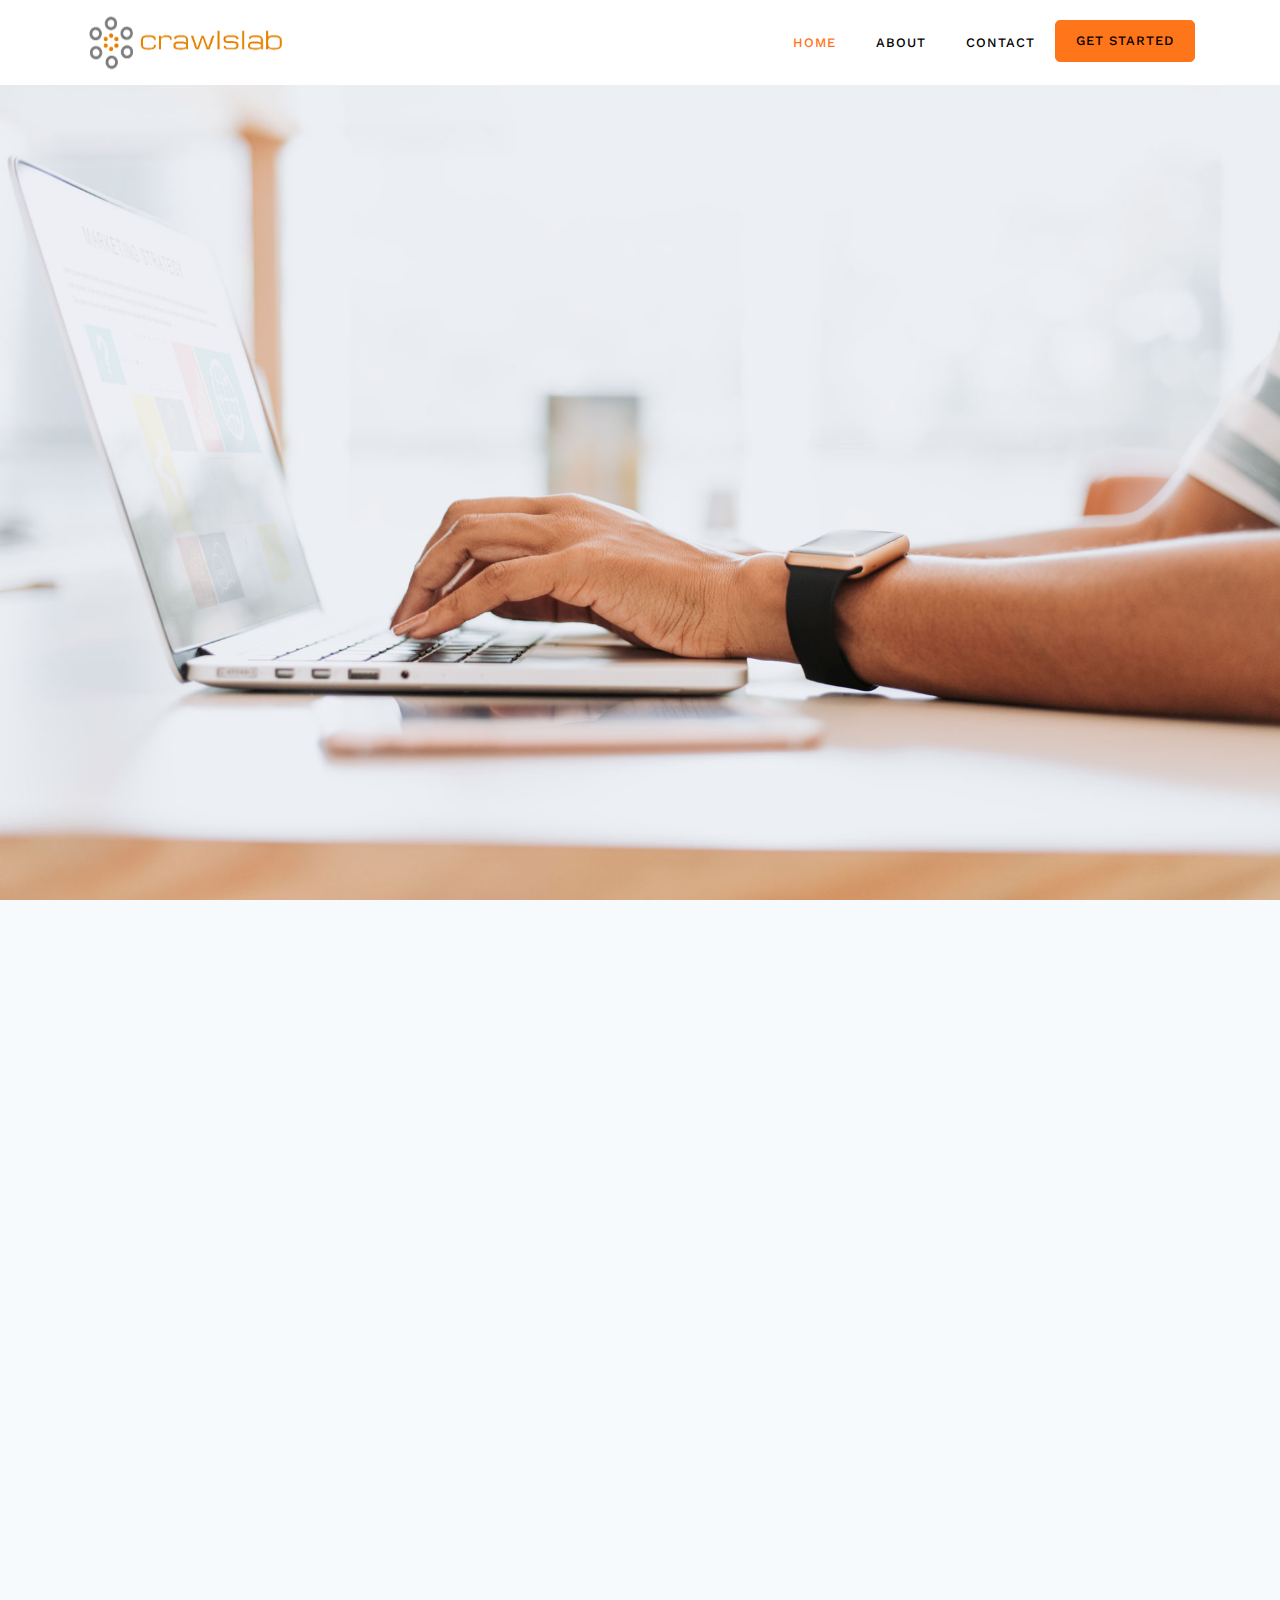
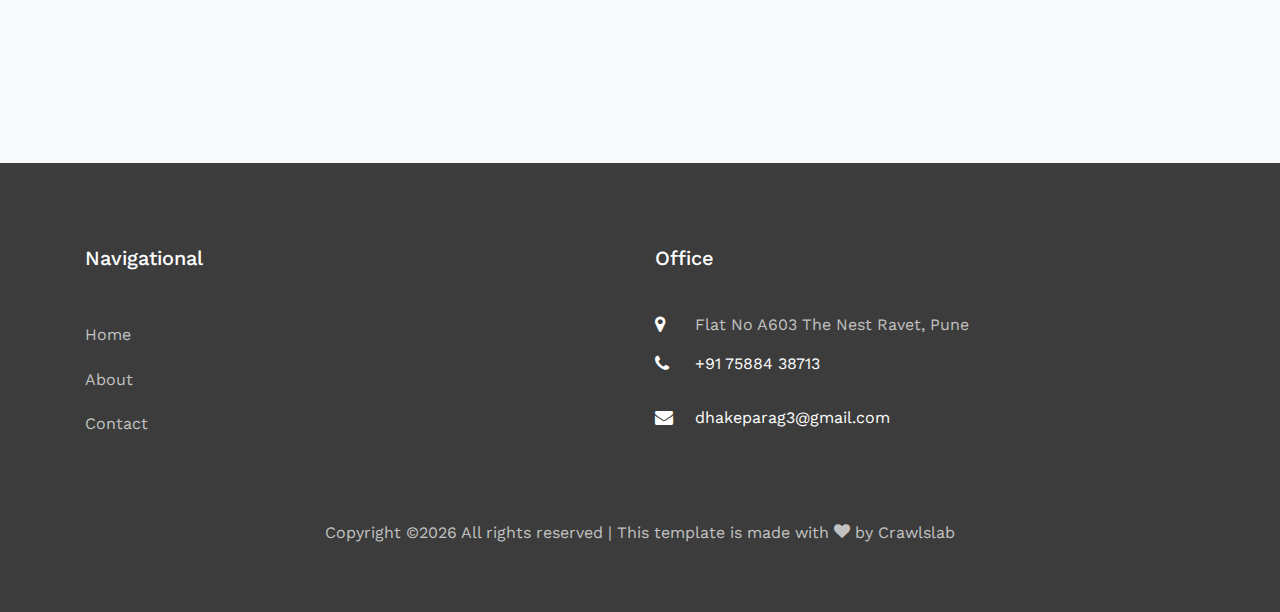
==== index.html @ 2ace6ea1 "first commit" ====
<!DOCTYPE html>
<html lang="en">
  <head>
    <title>Crawling - Data feed Management Service</title>
    <meta charset="utf-8">
    <meta name="viewport" content="width=device-width, initial-scale=1, shrink-to-fit=no">
    
    <link href="https://fonts.googleapis.com/css?family=Work+Sans:300,400,500,600,700" rel="stylesheet">

    <link rel="stylesheet" href="css/open-iconic-bootstrap.min.css">
    <link rel="stylesheet" href="css/animate.css">
    
    <link rel="stylesheet" href="css/owl.carousel.min.css">
    <link rel="stylesheet" href="css/owl.theme.default.min.css">
    <link rel="stylesheet" href="css/magnific-popup.css">

    <link rel="stylesheet" href="css/aos.css">

    <link rel="stylesheet" href="css/ionicons.min.css">

    <link rel="stylesheet" href="css/bootstrap-datepicker.css">
    <link rel="stylesheet" href="css/jquery.timepicker.css">

    
    <link rel="stylesheet" href="css/flaticon.css">
    <link rel="stylesheet" href="css/icomoon.css">
    <link rel="stylesheet" href="css/style.css">
  </head>
  <body>
    
	  <nav class="navbar navbar-expand-lg navbar-dark ftco_navbar bg-dark ftco-navbar-light" id="ftco-navbar">
	    <div class="container">
	      <a class="navbar-brand" href="index.html"><img src="images/crawlslab.png" alt="crawlslab"  height="59" width="200" ></a>
	      <button class="navbar-toggler" type="button" data-toggle="collapse" data-target="#ftco-nav" aria-controls="ftco-nav" aria-expanded="false" aria-label="Toggle navigation">
	        <span class="oi oi-menu"></span> Menu
	      </button>

	      <div class="collapse navbar-collapse" id="ftco-nav">
	        <ul class="navbar-nav ml-auto">
	          <li class="nav-item active"><a href="index.html" class="nav-link">Home</a></li>
	          <li class="nav-item"><a href="about.html" class="nav-link">About</a></li>
	         <!-- <li class="nav-item"><a href="domain.html" class="nav-link">Services</a></li>
	          <li class="nav-item"><a class="nav-link" href="hosting.html">Crawling</a></li>-->
	          <li class="nav-item"><a href="contact.html" class="nav-link">Contact</a></li>
	          <li class="nav-item cta"><a href="contact.html" class="nav-link"><span>Get started</span></a></li>
	        </ul>
	      </div>
	    </div>
	  </nav>
    <!-- END nav -->

    <div class="hero-wrap js-fullheight img" style="background-image: url(images/bg_1.jpg);">
      <div class="overlay"></div>
      <div class="container-fluid px-0">
      	<div class="row d-md-flex no-gutters slider-text align-items-center js-fullheight justify-content-center">
	        <div class="col-md-8 text-center d-flex align-items-center ftco-animate js-fullheight">
	        	<div class="text mt-5">
	        		<span class="subheading">Web Crawling</span>
	            <h1 class="mb-3">Get data from and website</h1>
	            <p>Get clean data from any website without the technical expertise</p>
	            <p><a href="#" class="btn btn-secondary px-4 py-3">Get Started Now</a></p>
	          </div>
	        </div>
	    	</div>
      </div>
    </div>
    
  

    
  
    <section class="ftco-section services-section bg-light ftco-no-pb">
      <div class="container">
      	<div class="row justify-content-center mb-5 pb-3">
          <div class="col-md-7 text-center heading-section ftco-animate">
            <h2 class="mb-4">How It Works</h2>
           
          </div>
        </div>
        <div class="row">
          <div class="col-lg-4 d-flex align-self-stretch ftco-animate">
            <div class="media block-6 services d-flex align-items-start">
            	<div class="icon d-flex align-items-center justify-content-center">
            		<span class="flaticon-cloud"></span>
            	</div>
              <div class="media-body pl-4">
                <h3 class="heading">Requirements </h3>
                <p class="mb-0">You tell us the requirement what need to crawl and from which website</p>
              </div>
            </div>      
          </div>
          <div class="col-lg-4 d-flex align-self-stretch ftco-animate">
            <div class="media block-6 services d-flex align-items-start">
            	<div class="icon d-flex align-items-center justify-content-center">
            		<span class="flaticon-server"></span>
            	</div>
              <div class="media-body pl-4">
                <h3 class="heading">Develop Build & Crawl</h3>
                <p class="mb-0">We develop and crawl data as per your requirements</p>
              </div>
            </div>    
          </div>
          <div class="col-lg-4 d-flex align-self-stretch ftco-animate">
            <div class="media block-6 services d-flex align-items-start">
            	<div class="icon d-flex align-items-center justify-content-center">
            		<span class="flaticon-customer-service"></span>
            	</div>
              <div class="media-body pl-4">
                <h3 class="heading">Deliver Data</h3>
                <p>Deliver clean and structured data as your preferred location</p>
              </div>
            </div>      
          </div>
        </div>
      </div>
    </section>

    <section class="ftco-section ftco-counter bg-light img" id="section-counter">
    	<div class="container">
    		<div class="row justify-content-center mb-5">
          <div class="col-md-10 text-center heading-section ftco-animate">
            <h2 class="mb-4">More than 300 websites crawled</h2>
          </div>
        </div>
    		<div class="row justify-content-center">
          <div class="col-md-3 d-flex justify-content-center counter-wrap ftco-animate">
            <div class="block-18 text-center">
              <div class="text">
                <strong class="number" data-number="613">0</strong>
                <span>Stores</span>
              </div>
            </div>
          </div>
          <div class="col-md-3 d-flex justify-content-center counter-wrap ftco-animate">
            <div class="block-18 text-center">
              <div class="text">
                <strong class="number" data-number="33644">0</strong>
                <span>Brands</span>
              </div>
            </div>
          </div>
          <div class="col-md-3 d-flex justify-content-center counter-wrap ftco-animate">
            <div class="block-18 text-center">
              <div class="text">
                <strong class="number" data-number="5136621">0</strong>
                <span>Sku's</span>
              </div>
            </div>
          </div>
          <div class="col-md-3 d-flex justify-content-center counter-wrap ftco-animate">
            <div class="block-18 text-center">
              <div class="text">
                <strong class="number" data-number="12140">0</strong>
                <span>Normarlized rules</span>
              </div>
            </div>
          </div>
        </div>
    	</div>
    </section>

   

   

  

  
    <footer class="ftco-footer ftco-bg-dark ftco-section">
      <div class="container">
        <div class="row mb-5">
        
          <div class="col-md">
             <div class="ftco-footer-widget mb-4">
              <h2 class="ftco-heading-2">Navigational</h2>
              <ul class="list-unstyled">
                <li><a href="#" class="py-2 d-block">Home</a></li>
                <li><a href="#" class="py-2 d-block">About</a></li>
                <li><a href="#" class="py-2 d-block">Contact</a></li>
              </ul>
            </div>
          </div>
          <div class="col-md">
            <div class="ftco-footer-widget mb-4">
            	<h2 class="ftco-heading-2">Office</h2>
            	<div class="block-23 mb-3">
	              <ul>
	                <li><span class="icon icon-map-marker"></span><span class="text">Flat No A603 The Nest Ravet, Pune</span></li>
	                <li><a href="#"><span class="icon icon-phone"></span><span class="text">+91 75884 38713</span></a></li>
	                <li><a href="#"><span class="icon icon-envelope"></span><span class="text">dhakeparag3@gmail.com</span></a></li>
	              </ul>
	            </div>
            </div>
          </div>
        </div>
        <div class="row">
          <div class="col-md-12 text-center">

            <p>
  Copyright &copy;<script>document.write(new Date().getFullYear());</script> All rights reserved | This template is made with <i class="icon-heart" aria-hidden="true"></i> by <a href="https://colorlib.com" target="_blank">Crawlslab</a>
 </p>
          </div>
        </div>
      </div>
    </footer>
    
  

  <!-- loader -->
  <div id="ftco-loader" class="show fullscreen"><svg class="circular" width="48px" height="48px"><circle class="path-bg" cx="24" cy="24" r="22" fill="none" stroke-width="4" stroke="#eeeeee"/><circle class="path" cx="24" cy="24" r="22" fill="none" stroke-width="4" stroke-miterlimit="10" stroke="#F96D00"/></svg></div>


  <script src="js/jquery.min.js"></script>
  <script src="js/jquery-migrate-3.0.1.min.js"></script>
  <script src="js/popper.min.js"></script>
  <script src="js/bootstrap.min.js"></script>
  <script src="js/jquery.easing.1.3.js"></script>
  <script src="js/jquery.waypoints.min.js"></script>
  <script src="js/jquery.stellar.min.js"></script>
  <script src="js/owl.carousel.min.js"></script>
  <script src="js/jquery.magnific-popup.min.js"></script>
  <script src="js/aos.js"></script>
  <script src="js/jquery.animateNumber.min.js"></script>
  <script src="js/scrollax.min.js"></script>
 
  <script src="js/main.js"></script>
    
  </body>
</html>
---- css/flaticon.css ----
/*
  	Flaticon icon font: Flaticon
  	Creation date: 22/09/2018 15:18
  	*/


@font-face {
  font-family: "Flaticon";
  src: url("../fonts/flaticon/font/Flaticon.eot");
  src: url("../fonts/flaticon/font/Flaticon.eot?#iefix") format("embedded-opentype"),
       url("../fonts/flaticon/font/Flaticon.woff") format("woff"),
       url("../fonts/flaticon/font/Flaticon.ttf") format("truetype"),
       url("../fonts/flaticon/font/Flaticon.svg#Flaticon") format("svg");
  font-weight: normal;
  font-style: normal;
}

@media screen and (-webkit-min-device-pixel-ratio:0) {
  @font-face {
    font-family: "Flaticon";
    src: url("../fonts/flaticon/font/Flaticon.svg#Flaticon") format("svg");
  }
}

[class^="flaticon-"]:before, [class*=" flaticon-"]:before,
[class^="flaticon-"]:after, [class*=" flaticon-"]:after {   
  font-family: Flaticon;
  font-style: normal;
  font-weight: normal;
  font-variant: normal;
  text-transform: none;
  line-height: 1;

  /* Better Font Rendering =========== */
  -webkit-font-smoothing: antialiased;
  -moz-osx-font-smoothing: grayscale;
}

.flaticon-server:before { content: "\f100"; }
.flaticon-cloud:before { content: "\f101"; }
.flaticon-cloud-computing:before { content: "\f102"; }
.flaticon-settings:before { content: "\f103"; }
.flaticon-database:before { content: "\f104"; }
.flaticon-life-insurance:before { content: "\f105"; }
.flaticon-customer-service:before { content: "\f106"; }
---- css/icomoon.css ----
@font-face {
  font-family: 'icomoon';
  src:  url('../fonts/icomoon/icomoon.eot?6tt51o');
  src:  url('../fonts/icomoon/icomoon.eot?6tt51o#iefix') format('embedded-opentype'),
    url('../fonts/icomoon/icomoon.ttf?6tt51o') format('truetype'),
    url('../fonts/icomoon/icomoon.woff?6tt51o') format('woff'),
    url('../fonts/icomoon/icomoon.svg?6tt51o#icomoon') format('svg');
  font-weight: normal;
  font-style: normal;
}

[class^="icon-"], [class*=" icon-"] {
  /* use !important to prevent issues with browser extensions that change fonts */
  font-family: 'icomoon' !important;
  speak: none;
  font-style: normal;
  font-weight: normal;
  font-variant: normal;
  text-transform: none;
  line-height: 1;

  /* Better Font Rendering =========== */
  -webkit-font-smoothing: antialiased;
  -moz-osx-font-smoothing: grayscale;
}

.icon-asterisk:before {
  content: "\f069";
}
.icon-plus:before {
  content: "\f067";
}
.icon-question:before {
  content: "\f128";
}
.icon-minus:before {
  content: "\f068";
}
.icon-glass:before {
  content: "\f000";
}
.icon-music:before {
  content: "\f001";
}
.icon-search:before {
  content: "\f002";
}
.icon-envelope-o:before {
  content: "\f003";
}
.icon-heart:before {
  content: "\f004";
}
.icon-star:before {
  content: "\f005";
}
.icon-star-o:before {
  content: "\f006";
}
.icon-user:before {
  content: "\f007";
}
.icon-film:before {
  content: "\f008";
}
.icon-th-large:before {
  content: "\f009";
}
.icon-th:before {
  content: "\f00a";
}
.icon-th-list:before {
  content: "\f00b";
}
.icon-check:before {
  content: "\f00c";
}
.icon-close:before {
  content: "\f00d";
}
.icon-remove:before {
  content: "\f00d";
}
.icon-times:before {
  content: "\f00d";
}
.icon-search-plus:before {
  content: "\f00e";
}
.icon-search-minus:before {
  content: "\f010";
}
.icon-power-off:before {
  content: "\f011";
}
.icon-signal:before {
  content: "\f012";
}
.icon-cog:before {
  content: "\f013";
}
.icon-gear:before {
  content: "\f013";
}
.icon-trash-o:before {
  content: "\f014";
}
.icon-home:before {
  content: "\f015";
}
.icon-file-o:before {
  content: "\f016";
}
.icon-clock-o:before {
  content: "\f017";
}
.icon-road:before {
  content: "\f018";
}
.icon-download:before {
  content: "\f019";
}
.icon-arrow-circle-o-down:before {
  content: "\f01a";
}
.icon-arrow-circle-o-up:before {
  content: "\f01b";
}
.icon-inbox:before {
  content: "\f01c";
}
.icon-play-circle-o:before {
  content: "\f01d";
}
.icon-repeat:before {
  content: "\f01e";
}
.icon-rotate-right:before {
  content: "\f01e";
}
.icon-refresh:before {
  content: "\f021";
}
.icon-list-alt:before {
  content: "\f022";
}
.icon-lock:before {
  content: "\f023";
}
.icon-flag:before {
  content: "\f024";
}
.icon-headphones:before {
  content: "\f025";
}
.icon-volume-off:before {
  content: "\f026";
}
.icon-volume-down:before {
  content: "\f027";
}
.icon-volume-up:before {
  content: "\f028";
}
.icon-qrcode:before {
  content: "\f029";
}
.icon-barcode:before {
  content: "\f02a";
}
.icon-tag:before {
  content: "\f02b";
}
.icon-tags:before {
  content: "\f02c";
}
.icon-book:before {
  content: "\f02d";
}
.icon-bookmark:before {
  content: "\f02e";
}
.icon-print:before {
  content: "\f02f";
}
.icon-camera:before {
  content: "\f030";
}
.icon-font:before {
  content: "\f031";
}
.icon-bold:before {
  content: "\f032";
}
.icon-italic:before {
  content: "\f033";
}
.icon-text-height:before {
  content: "\f034";
}
.icon-text-width:before {
  content: "\f035";
}
.icon-align-left:before {
  content: "\f036";
}
.icon-align-center:before {
  content: "\f037";
}
.icon-align-right:before {
  content: "\f038";
}
.icon-align-justify:before {
  content: "\f039";
}
.icon-list:before {
  content: "\f03a";
}
.icon-dedent:before {
  content: "\f03b";
}
.icon-outdent:before {
  content: "\f03b";
}
.icon-indent:before {
  content: "\f03c";
}
.icon-video-camera:before {
  content: "\f03d";
}
.icon-image:before {
  content: "\f03e";
}
.icon-photo:before {
  content: "\f03e";
}
.icon-picture-o:before {
  content: "\f03e";
}
.icon-pencil:before {
  content: "\f040";
}
.icon-map-marker:before {
  content: "\f041";
}
.icon-adjust:before {
  content: "\f042";
}
.icon-tint:before {
  content: "\f043";
}
.icon-edit:before {
  content: "\f044";
}
.icon-pencil-square-o:before {
  content: "\f044";
}
.icon-share-square-o:before {
  content: "\f045";
}
.icon-check-square-o:before {
  content: "\f046";
}
.icon-arrows:before {
  content: "\f047";
}
.icon-step-backward:before {
  content: "\f048";
}
.icon-fast-backward:before {
  content: "\f049";
}
.icon-backward:before {
  content: "\f04a";
}
.icon-play:before {
  content: "\f04b";
}
.icon-pause:before {
  content: "\f04c";
}
.icon-stop:before {
  content: "\f04d";
}
.icon-forward:before {
  content: "\f04e";
}
.icon-fast-forward:before {
  content: "\f050";
}
.icon-step-forward:before {
  content: "\f051";
}
.icon-eject:before {
  content: "\f052";
}
.icon-chevron-left:before {
  content: "\f053";
}
.icon-chevron-right:before {
  content: "\f054";
}
.icon-plus-circle:before {
  content: "\f055";
}
.icon-minus-circle:before {
  content: "\f056";
}
.icon-times-circle:before {
  content: "\f057";
}
.icon-check-circle:before {
  content: "\f058";
}
.icon-question-circle:before {
  content: "\f059";
}
.icon-info-circle:before {
  content: "\f05a";
}
.icon-crosshairs:before {
  content: "\f05b";
}
.icon-times-circle-o:before {
  content: "\f05c";
}
.icon-check-circle-o:before {
  content: "\f05d";
}
.icon-ban:before {
  content: "\f05e";
}
.icon-arrow-left:before {
  content: "\f060";
}
.icon-arrow-right:before {
  content: "\f061";
}
.icon-arrow-up:before {
  content: "\f062";
}
.icon-arrow-down:before {
  content: "\f063";
}
.icon-mail-forward:before {
  content: "\f064";
}
.icon-share:before {
  content: "\f064";
}
.icon-expand:before {
  content: "\f065";
}
.icon-compress:before {
  content: "\f066";
}
.icon-exclamation-circle:before {
  content: "\f06a";
}
.icon-gift:before {
  content: "\f06b";
}
.icon-leaf:before {
  content: "\f06c";
}
.icon-fire:before {
  content: "\f06d";
}
.icon-eye:before {
  content: "\f06e";
}
.icon-eye-slash:before {
  content: "\f070";
}
.icon-exclamation-triangle:before {
  content: "\f071";
}
.icon-warning:before {
  content: "\f071";
}
.icon-plane:before {
  content: "\f072";
}
.icon-calendar:before {
  content: "\f073";
}
.icon-random:before {
  content: "\f074";
}
.icon-comment:before {
  content: "\f075";
}
.icon-magnet:before {
  content: "\f076";
}
.icon-chevron-up:before {
  content: "\f077";
}
.icon-chevron-down:before {
  content: "\f078";
}
.icon-retweet:before {
  content: "\f079";
}
.icon-shopping-cart:before {
  content: "\f07a";
}
.icon-folder:before {
  content: "\f07b";
}
.icon-folder-open:before {
  content: "\f07c";
}
.icon-arrows-v:before {
  content: "\f07d";
}
.icon-arrows-h:before {
  content: "\f07e";
}
.icon-bar-chart:before {
  content: "\f080";
}
.icon-bar-chart-o:before {
  content: "\f080";
}
.icon-twitter-square:before {
  content: "\f081";
}
.icon-facebook-square:before {
  content: "\f082";
}
.icon-camera-retro:before {
  content: "\f083";
}
.icon-key:before {
  content: "\f084";
}
.icon-cogs:before {
  content: "\f085";
}
.icon-gears:before {
  content: "\f085";
}
.icon-comments:before {
  content: "\f086";
}
.icon-thumbs-o-up:before {
  content: "\f087";
}
.icon-thumbs-o-down:before {
  content: "\f088";
}
.icon-star-half:before {
  content: "\f089";
}
.icon-heart-o:before {
  content: "\f08a";
}
.icon-sign-out:before {
  content: "\f08b";
}
.icon-linkedin-square:before {
  content: "\f08c";
}
.icon-thumb-tack:before {
  content: "\f08d";
}
.icon-external-link:before {
  content: "\f08e";
}
.icon-sign-in:before {
  content: "\f090";
}
.icon-trophy:before {
  content: "\f091";
}
.icon-github-square:before {
  content: "\f092";
}
.icon-upload:before {
  content: "\f093";
}
.icon-lemon-o:before {
  content: "\f094";
}
.icon-phone:before {
  content: "\f095";
}
.icon-square-o:before {
  content: "\f096";
}
.icon-bookmark-o:before {
  content: "\f097";
}
.icon-phone-square:before {
  content: "\f098";
}
.icon-twitter:before {
  content: "\f099";
}
.icon-facebook:before {
  content: "\f09a";
}
.icon-facebook-f:before {
  content: "\f09a";
}
.icon-github:before {
  content: "\f09b";
}
.icon-unlock:before {
  content: "\f09c";
}
.icon-credit-card:before {
  content: "\f09d";
}
.icon-feed:before {
  content: "\f09e";
}
.icon-rss:before {
  content: "\f09e";
}
.icon-hdd-o:before {
  content: "\f0a0";
}
.icon-bullhorn:before {
  content: "\f0a1";
}
.icon-bell-o:before {
  content: "\f0a2";
}
.icon-certificate:before {
  content: "\f0a3";
}
.icon-hand-o-right:before {
  content: "\f0a4";
}
.icon-hand-o-left:before {
  content: "\f0a5";
}
.icon-hand-o-up:before {
  content: "\f0a6";
}
.icon-hand-o-down:before {
  content: "\f0a7";
}
.icon-arrow-circle-left:before {
  content: "\f0a8";
}
.icon-arrow-circle-right:before {
  content: "\f0a9";
}
.icon-arrow-circle-up:before {
  content: "\f0aa";
}
.icon-arrow-circle-down:before {
  content: "\f0ab";
}
.icon-globe:before {
  content: "\f0ac";
}
.icon-wrench:before {
  content: "\f0ad";
}
.icon-tasks:before {
  content: "\f0ae";
}
.icon-filter:before {
  content: "\f0b0";
}
.icon-briefcase:before {
  content: "\f0b1";
}
.icon-arrows-alt:before {
  content: "\f0b2";
}
.icon-group:before {
  content: "\f0c0";
}
.icon-users:before {
  content: "\f0c0";
}
.icon-chain:before {
  content: "\f0c1";
}
.icon-link:before {
  content: "\f0c1";
}
.icon-cloud:before {
  content: "\f0c2";
}
.icon-flask:before {
  content: "\f0c3";
}
.icon-cut:before {
  content: "\f0c4";
}
.icon-scissors:before {
  content: "\f0c4";
}
.icon-copy:before {
  content: "\f0c5";
}
.icon-files-o:before {
  content: "\f0c5";
}
.icon-paperclip:before {
  content: "\f0c6";
}
.icon-floppy-o:before {
  content: "\f0c7";
}
.icon-save:before {
  content: "\f0c7";
}
.icon-square:before {
  content: "\f0c8";
}
.icon-bars:before {
  content: "\f0c9";
}
.icon-navicon:before {
  content: "\f0c9";
}
.icon-reorder:before {
  content: "\f0c9";
}
.icon-list-ul:before {
  content: "\f0ca";
}
.icon-list-ol:before {
  content: "\f0cb";
}
.icon-strikethrough:before {
  content: "\f0cc";
}
.icon-underline:before {
  content: "\f0cd";
}
.icon-table:before {
  content: "\f0ce";
}
.icon-magic:before {
  content: "\f0d0";
}
.icon-truck:before {
  content: "\f0d1";
}
.icon-pinterest:before {
  content: "\f0d2";
}
.icon-pinterest-square:before {
  content: "\f0d3";
}
.icon-google-plus-square:before {
  content: "\f0d4";
}
.icon-google-plus:before {
  content: "\f0d5";
}
.icon-money:before {
  content: "\f0d6";
}
.icon-caret-down:before {
  content: "\f0d7";
}
.icon-caret-up:before {
  content: "\f0d8";
}
.icon-caret-left:before {
  content: "\f0d9";
}
.icon-caret-right:before {
  content: "\f0da";
}
.icon-columns:before {
  content: "\f0db";
}
.icon-sort:before {
  content: "\f0dc";
}
.icon-unsorted:before {
  content: "\f0dc";
}
.icon-sort-desc:before {
  content: "\f0dd";
}
.icon-sort-down:before {
  content: "\f0dd";
}
.icon-sort-asc:before {
  content: "\f0de";
}
.icon-sort-up:before {
  content: "\f0de";
}
.icon-envelope:before {
  content: "\f0e0";
}
.icon-linkedin:before {
  content: "\f0e1";
}
.icon-rotate-left:before {
  content: "\f0e2";
}
.icon-undo:before {
  content: "\f0e2";
}
.icon-gavel:before {
  content: "\f0e3";
}
.icon-legal:before {
  content: "\f0e3";
}
.icon-dashboard:before {
  content: "\f0e4";
}
.icon-tachometer:before {
  content: "\f0e4";
}
.icon-comment-o:before {
  content: "\f0e5";
}
.icon-comments-o:before {
  content: "\f0e6";
}
.icon-bolt:before {
  content: "\f0e7";
}
.icon-flash:before {
  content: "\f0e7";
}
.icon-sitemap:before {
  content: "\f0e8";
}
.icon-umbrella:before {
  content: "\f0e9";
}
.icon-clipboard:before {
  content: "\f0ea";
}
.icon-paste:before {
  content: "\f0ea";
}
.icon-lightbulb-o:before {
  content: "\f0eb";
}
.icon-exchange:before {
  content: "\f0ec";
}
.icon-cloud-download:before {
  content: "\f0ed";
}
.icon-cloud-upload:before {
  content: "\f0ee";
}
.icon-user-md:before {
  content: "\f0f0";
}
.icon-stethoscope:before {
  content: "\f0f1";
}
.icon-suitcase:before {
  content: "\f0f2";
}
.icon-bell:before {
  content: "\f0f3";
}
.icon-coffee:before {
  content: "\f0f4";
}
.icon-cutlery:before {
  content: "\f0f5";
}
.icon-file-text-o:before {
  content: "\f0f6";
}
.icon-building-o:before {
  content: "\f0f7";
}
.icon-hospital-o:before {
  content: "\f0f8";
}
.icon-ambulance:before {
  content: "\f0f9";
}
.icon-medkit:before {
  content: "\f0fa";
}
.icon-fighter-jet:before {
  content: "\f0fb";
}
.icon-beer:before {
  content: "\f0fc";
}
.icon-h-square:before {
  content: "\f0fd";
}
.icon-plus-square:before {
  content: "\f0fe";
}
.icon-angle-double-left:before {
  content: "\f100";
}
.icon-angle-double-right:before {
  content: "\f101";
}
.icon-angle-double-up:before {
  content: "\f102";
}
.icon-angle-double-down:before {
  content: "\f103";
}
.icon-angle-left:before {
  content: "\f104";
}
.icon-angle-right:before {
  content: "\f105";
}
.icon-angle-up:before {
  content: "\f106";
}
.icon-angle-down:before {
  content: "\f107";
}
.icon-desktop:before {
  content: "\f108";
}
.icon-laptop:before {
  content: "\f109";
}
.icon-tablet:before {
  content: "\f10a";
}
.icon-mobile:before {
  content: "\f10b";
}
.icon-mobile-phone:before {
  content: "\f10b";
}
.icon-circle-o:before {
  content: "\f10c";
}
.icon-quote-left:before {
  content: "\f10d";
}
.icon-quote-right:before {
  content: "\f10e";
}
.icon-spinner:before {
  content: "\f110";
}
.icon-circle:before {
  content: "\f111";
}
.icon-mail-reply:before {
  content: "\f112";
}
.icon-reply:before {
  content: "\f112";
}
.icon-github-alt:before {
  content: "\f113";
}
.icon-folder-o:before {
  content: "\f114";
}
.icon-folder-open-o:before {
  content: "\f115";
}
.icon-smile-o:before {
  content: "\f118";
}
.icon-frown-o:before {
  content: "\f119";
}
.icon-meh-o:before {
  content: "\f11a";
}
.icon-gamepad:before {
  content: "\f11b";
}
.icon-keyboard-o:before {
  content: "\f11c";
}
.icon-flag-o:before {
  content: "\f11d";
}
.icon-flag-checkered:before {
  content: "\f11e";
}
.icon-terminal:before {
  content: "\f120";
}
.icon-code:before {
  content: "\f121";
}
.icon-mail-reply-all:before {
  content: "\f122";
}
.icon-reply-all:before {
  content: "\f122";
}
.icon-star-half-empty:before {
  content: "\f123";
}
.icon-star-half-full:before {
  content: "\f123";
}
.icon-star-half-o:before {
  content: "\f123";
}
.icon-location-arrow:before {
  content: "\f124";
}
.icon-crop:before {
  content: "\f125";
}
.icon-code-fork:before {
  content: "\f126";
}
.icon-chain-broken:before {
  content: "\f127";
}
.icon-unlink:before {
  content: "\f127";
}
.icon-info:before {
  content: "\f129";
}
.icon-exclamation:before {
  content: "\f12a";
}
.icon-superscript:before {
  content: "\f12b";
}
.icon-subscript:before {
  content: "\f12c";
}
.icon-eraser:before {
  content: "\f12d";
}
.icon-puzzle-piece:before {
  content: "\f12e";
}
.icon-microphone:before {
  content: "\f130";
}
.icon-microphone-slash:before {
  content: "\f131";
}
.icon-shield:before {
  content: "\f132";
}
.icon-calendar-o:before {
  content: "\f133";
}
.icon-fire-extinguisher:before {
  content: "\f134";
}
.icon-rocket:before {
  content: "\f135";
}
.icon-maxcdn:before {
  content: "\f136";
}
.icon-chevron-circle-left:before {
  content: "\f137";
}
.icon-chevron-circle-right:before {
  content: "\f138";
}
.icon-chevron-circle-up:before {
  content: "\f139";
}
.icon-chevron-circle-down:before {
  content: "\f13a";
}
.icon-html5:before {
  content: "\f13b";
}
.icon-css3:before {
  content: "\f13c";
}
.icon-anchor:before {
  content: "\f13d";
}
.icon-unlock-alt:before {
  content: "\f13e";
}
.icon-bullseye:before {
  content: "\f140";
}
.icon-ellipsis-h:before {
  content: "\f141";
}
.icon-ellipsis-v:before {
  content: "\f142";
}
.icon-rss-square:before {
  content: "\f143";
}
.icon-play-circle:before {
  content: "\f144";
}
.icon-ticket:before {
  content: "\f145";
}
.icon-minus-square:before {
  content: "\f146";
}
.icon-minus-square-o:before {
  content: "\f147";
}
.icon-level-up:before {
  content: "\f148";
}
.icon-level-down:before {
  content: "\f149";
}
.icon-check-square:before {
  content: "\f14a";
}
.icon-pencil-square:before {
  content: "\f14b";
}
.icon-external-link-square:before {
  content: "\f14c";
}
.icon-share-square:before {
  content: "\f14d";
}
.icon-compass:before {
  content: "\f14e";
}
.icon-caret-square-o-down:before {
  content: "\f150";
}
.icon-toggle-down:before {
  content: "\f150";
}
.icon-caret-square-o-up:before {
  content: "\f151";
}
.icon-toggle-up:before {
  content: "\f151";
}
.icon-caret-square-o-right:before {
  content: "\f152";
}
.icon-toggle-right:before {
  content: "\f152";
}
.icon-eur:before {
  content: "\f153";
}
.icon-euro:before {
  content: "\f153";
}
.icon-gbp:before {
  content: "\f154";
}
.icon-dollar:before {
  content: "\f155";
}
.icon-usd:before {
  content: "\f155";
}
.icon-inr:before {
  content: "\f156";
}
.icon-rupee:before {
  content: "\f156";
}
.icon-cny:before {
  content: "\f157";
}
.icon-jpy:before {
  content: "\f157";
}
.icon-rmb:before {
  content: "\f157";
}
.icon-yen:before {
  content: "\f157";
}
.icon-rouble:before {
  content: "\f158";
}
.icon-rub:before {
  content: "\f158";
}
.icon-ruble:before {
  content: "\f158";
}
.icon-krw:before {
  content: "\f159";
}
.icon-won:before {
  content: "\f159";
}
.icon-bitcoin:before {
  content: "\f15a";
}
.icon-btc:before {
  content: "\f15a";
}
.icon-file:before {
  content: "\f15b";
}
.icon-file-text:before {
  content: "\f15c";
}
.icon-sort-alpha-asc:before {
  content: "\f15d";
}
.icon-sort-alpha-desc:before {
  content: "\f15e";
}
.icon-sort-amount-asc:before {
  content: "\f160";
}
.icon-sort-amount-desc:before {
  content: "\f161";
}
.icon-sort-numeric-asc:before {
  content: "\f162";
}
.icon-sort-numeric-desc:before {
  content: "\f163";
}
.icon-thumbs-up:before {
  content: "\f164";
}
.icon-thumbs-down:before {
  content: "\f165";
}
.icon-youtube-square:before {
  content: "\f166";
}
.icon-youtube:before {
  content: "\f167";
}
.icon-xing:before {
  content: "\f168";
}
.icon-xing-square:before {
  content: "\f169";
}
.icon-youtube-play:before {
  content: "\f16a";
}
.icon-dropbox:before {
  content: "\f16b";
}
.icon-stack-overflow:before {
  content: "\f16c";
}
.icon-instagram:before {
  content: "\f16d";
}
.icon-flickr:before {
  content: "\f16e";
}
.icon-adn:before {
  content: "\f170";
}
.icon-bitbucket:before {
  content: "\f171";
}
.icon-bitbucket-square:before {
  content: "\f172";
}
.icon-tumblr:before {
  content: "\f173";
}
.icon-tumblr-square:before {
  content: "\f174";
}
.icon-long-arrow-down:before {
  content: "\f175";
}
.icon-long-arrow-up:before {
  content: "\f176";
}
.icon-long-arrow-left:before {
  content: "\f177";
}
.icon-long-arrow-right:before {
  content: "\f178";
}
.icon-apple:before {
  content: "\f179";
}
.icon-windows:before {
  content: "\f17a";
}
.icon-android:before {
  content: "\f17b";
}
.icon-linux:before {
  content: "\f17c";
}
.icon-dribbble:before {
  content: "\f17d";
}
.icon-skype:before {
  content: "\f17e";
}
.icon-foursquare:before {
  content: "\f180";
}
.icon-trello:before {
  content: "\f181";
}
.icon-female:before {
  content: "\f182";
}
.icon-male:before {
  content: "\f183";
}
.icon-gittip:before {
  content: "\f184";
}
.icon-gratipay:before {
  content: "\f184";
}
.icon-sun-o:before {
  content: "\f185";
}
.icon-moon-o:before {
  content: "\f186";
}
.icon-archive:before {
  content: "\f187";
}
.icon-bug:before {
  content: "\f188";
}
.icon-vk:before {
  content: "\f189";
}
.icon-weibo:before {
  content: "\f18a";
}
.icon-renren:before {
  content: "\f18b";
}
.icon-pagelines:before {
  content: "\f18c";
}
.icon-stack-exchange:before {
  content: "\f18d";
}
.icon-arrow-circle-o-right:before {
  content: "\f18e";
}
.icon-arrow-circle-o-left:before {
  content: "\f190";
}
.icon-caret-square-o-left:before {
  content: "\f191";
}
.icon-toggle-left:before {
  content: "\f191";
}
.icon-dot-circle-o:before {
  content: "\f192";
}
.icon-wheelchair:before {
  content: "\f193";
}
.icon-vimeo-square:before {
  content: "\f194";
}
.icon-try:before {
  content: "\f195";
}
.icon-turkish-lira:before {
  content: "\f195";
}
.icon-plus-square-o:before {
  content: "\f196";
}
.icon-space-shuttle:before {
  content: "\f197";
}
.icon-slack:before {
  content: "\f198";
}
.icon-envelope-square:before {
  content: "\f199";
}
.icon-wordpress:before {
  content: "\f19a";
}
.icon-openid:before {
  content: "\f19b";
}
.icon-bank:before {
  content: "\f19c";
}
.icon-institution:before {
  content: "\f19c";
}
.icon-university:before {
  content: "\f19c";
}
.icon-graduation-cap:before {
  content: "\f19d";
}
.icon-mortar-board:before {
  content: "\f19d";
}
.icon-yahoo:before {
  content: "\f19e";
}
.icon-google:before {
  content: "\f1a0";
}
.icon-reddit:before {
  content: "\f1a1";
}
.icon-reddit-square:before {
  content: "\f1a2";
}
.icon-stumbleupon-circle:before {
  content: "\f1a3";
}
.icon-stumbleupon:before {
  content: "\f1a4";
}
.icon-delicious:before {
  content: "\f1a5";
}
.icon-digg:before {
  content: "\f1a6";
}
.icon-pied-piper-pp:before {
  content: "\f1a7";
}
.icon-pied-piper-alt:before {
  content: "\f1a8";
}
.icon-drupal:before {
  content: "\f1a9";
}
.icon-joomla:before {
  content: "\f1aa";
}
.icon-language:before {
  content: "\f1ab";
}
.icon-fax:before {
  content: "\f1ac";
}
.icon-building:before {
  content: "\f1ad";
}
.icon-child:before {
  content: "\f1ae";
}
.icon-paw:before {
  content: "\f1b0";
}
.icon-spoon:before {
  content: "\f1b1";
}
.icon-cube:before {
  content: "\f1b2";
}
.icon-cubes:before {
  content: "\f1b3";
}
.icon-behance:before {
  content: "\f1b4";
}
.icon-behance-square:before {
  content: "\f1b5";
}
.icon-steam:before {
  content: "\f1b6";
}
.icon-steam-square:before {
  content: "\f1b7";
}
.icon-recycle:before {
  content: "\f1b8";
}
.icon-automobile:before {
  content: "\f1b9";
}
.icon-car:before {
  content: "\f1b9";
}
.icon-cab:before {
  content: "\f1ba";
}
.icon-taxi:before {
  content: "\f1ba";
}
.icon-tree:before {
  content: "\f1bb";
}
.icon-spotify:before {
  content: "\f1bc";
}
.icon-deviantart:before {
  content: "\f1bd";
}
.icon-soundcloud:before {
  content: "\f1be";
}
.icon-database:before {
  content: "\f1c0";
}
.icon-file-pdf-o:before {
  content: "\f1c1";
}
.icon-file-word-o:before {
  content: "\f1c2";
}
.icon-file-excel-o:before {
  content: "\f1c3";
}
.icon-file-powerpoint-o:before {
  content: "\f1c4";
}
.icon-file-image-o:before {
  content: "\f1c5";
}
.icon-file-photo-o:before {
  content: "\f1c5";
}
.icon-file-picture-o:before {
  content: "\f1c5";
}
.icon-file-archive-o:before {
  content: "\f1c6";
}
.icon-file-zip-o:before {
  content: "\f1c6";
}
.icon-file-audio-o:before {
  content: "\f1c7";
}
.icon-file-sound-o:before {
  content: "\f1c7";
}
.icon-file-movie-o:before {
  content: "\f1c8";
}
.icon-file-video-o:before {
  content: "\f1c8";
}
.icon-file-code-o:before {
  content: "\f1c9";
}
.icon-vine:before {
  content: "\f1ca";
}
.icon-codepen:before {
  content: "\f1cb";
}
.icon-jsfiddle:before {
  content: "\f1cc";
}
.icon-life-bouy:before {
  content: "\f1cd";
}
.icon-life-buoy:before {
  content: "\f1cd";
}
.icon-life-ring:before {
  content: "\f1cd";
}
.icon-life-saver:before {
  content: "\f1cd";
}
.icon-support:before {
  content: "\f1cd";
}
.icon-circle-o-notch:before {
  content: "\f1ce";
}
.icon-ra:before {
  content: "\f1d0";
}
.icon-rebel:before {
  content: "\f1d0";
}
.icon-resistance:before {
  content: "\f1d0";
}
.icon-empire:before {
  content: "\f1d1";
}
.icon-ge:before {
  content: "\f1d1";
}
.icon-git-square:before {
  content: "\f1d2";
}
.icon-git:before {
  content: "\f1d3";
}
.icon-hacker-news:before {
  content: "\f1d4";
}
.icon-y-combinator-square:before {
  content: "\f1d4";
}
.icon-yc-square:before {
  content: "\f1d4";
}
.icon-tencent-weibo:before {
  content: "\f1d5";
}
.icon-qq:before {
  content: "\f1d6";
}
.icon-wechat:before {
  content: "\f1d7";
}
.icon-weixin:before {
  content: "\f1d7";
}
.icon-paper-plane:before {
  content: "\f1d8";
}
.icon-send:before {
  content: "\f1d8";
}
.icon-paper-plane-o:before {
  content: "\f1d9";
}
.icon-send-o:before {
  content: "\f1d9";
}
.icon-history:before {
  content: "\f1da";
}
.icon-circle-thin:before {
  content: "\f1db";
}
.icon-header:before {
  content: "\f1dc";
}
.icon-paragraph:before {
  content: "\f1dd";
}
.icon-sliders:before {
  content: "\f1de";
}
.icon-share-alt:before {
  content: "\f1e0";
}
.icon-share-alt-square:before {
  content: "\f1e1";
}
.icon-bomb:before {
  content: "\f1e2";
}
.icon-futbol-o:before {
  content: "\f1e3";
}
.icon-soccer-ball-o:before {
  content: "\f1e3";
}
.icon-tty:before {
  content: "\f1e4";
}
.icon-binoculars:before {
  content: "\f1e5";
}
.icon-plug:before {
  content: "\f1e6";
}
.icon-slideshare:before {
  content: "\f1e7";
}
.icon-twitch:before {
  content: "\f1e8";
}
.icon-yelp:before {
  content: "\f1e9";
}
.icon-newspaper-o:before {
  content: "\f1ea";
}
.icon-wifi:before {
  content: "\f1eb";
}
.icon-calculator:before {
  content: "\f1ec";
}
.icon-paypal:before {
  content: "\f1ed";
}
.icon-google-wallet:before {
  content: "\f1ee";
}
.icon-cc-visa:before {
  content: "\f1f0";
}
.icon-cc-mastercard:before {
  content: "\f1f1";
}
.icon-cc-discover:before {
  content: "\f1f2";
}
.icon-cc-amex:before {
  content: "\f1f3";
}
.icon-cc-paypal:before {
  content: "\f1f4";
}
.icon-cc-stripe:before {
  content: "\f1f5";
}
.icon-bell-slash:before {
  content: "\f1f6";
}
.icon-bell-slash-o:before {
  content: "\f1f7";
}
.icon-trash:before {
  content: "\f1f8";
}
.icon-copyright:before {
  content: "\f1f9";
}
.icon-at:before {
  content: "\f1fa";
}
.icon-eyedropper:before {
  content: "\f1fb";
}
.icon-paint-brush:before {
  content: "\f1fc";
}
.icon-birthday-cake:before {
  content: "\f1fd";
}
.icon-area-chart:before {
  content: "\f1fe";
}
.icon-pie-chart:before {
  content: "\f200";
}
.icon-line-chart:before {
  content: "\f201";
}
.icon-lastfm:before {
  content: "\f202";
}
.icon-lastfm-square:before {
  content: "\f203";
}
.icon-toggle-off:before {
  content: "\f204";
}
.icon-toggle-on:before {
  content: "\f205";
}
.icon-bicycle:before {
  content: "\f206";
}
.icon-bus:before {
  content: "\f207";
}
.icon-ioxhost:before {
  content: "\f208";
}
.icon-angellist:before {
  content: "\f209";
}
.icon-cc:before {
  content: "\f20a";
}
.icon-ils:before {
  content: "\f20b";
}
.icon-shekel:before {
  content: "\f20b";
}
.icon-sheqel:before {
  content: "\f20b";
}
.icon-meanpath:before {
  content: "\f20c";
}
.icon-buysellads:before {
  content: "\f20d";
}
.icon-connectdevelop:before {
  content: "\f20e";
}
.icon-dashcube:before {
  content: "\f210";
}
.icon-forumbee:before {
  content: "\f211";
}
.icon-leanpub:before {
  content: "\f212";
}
.icon-sellsy:before {
  content: "\f213";
}
.icon-shirtsinbulk:before {
  content: "\f214";
}
.icon-simplybuilt:before {
  content: "\f215";
}
.icon-skyatlas:before {
  content: "\f216";
}
.icon-cart-plus:before {
  content: "\f217";
}
.icon-cart-arrow-down:before {
  content: "\f218";
}
.icon-diamond:before {
  content: "\f219";
}
.icon-ship:before {
  content: "\f21a";
}
.icon-user-secret:before {
  content: "\f21b";
}
.icon-motorcycle:before {
  content: "\f21c";
}
.icon-street-view:before {
  content: "\f21d";
}
.icon-heartbeat:before {
  content: "\f21e";
}
.icon-venus:before {
  content: "\f221";
}
.icon-mars:before {
  content: "\f222";
}
.icon-mercury:before {
  content: "\f223";
}
.icon-intersex:before {
  content: "\f224";
}
.icon-transgender:before {
  content: "\f224";
}
.icon-transgender-alt:before {
  content: "\f225";
}
.icon-venus-double:before {
  content: "\f226";
}
.icon-mars-double:before {
  content: "\f227";
}
.icon-venus-mars:before {
  content: "\f228";
}
.icon-mars-stroke:before {
  content: "\f229";
}
.icon-mars-stroke-v:before {
  content: "\f22a";
}
.icon-mars-stroke-h:before {
  content: "\f22b";
}
.icon-neuter:before {
  content: "\f22c";
}
.icon-genderless:before {
  content: "\f22d";
}
.icon-facebook-official:before {
  content: "\f230";
}
.icon-pinterest-p:before {
  content: "\f231";
}
.icon-whatsapp:before {
  content: "\f232";
}
.icon-server:before {
  content: "\f233";
}
.icon-user-plus:before {
  content: "\f234";
}
.icon-user-times:before {
  content: "\f235";
}
.icon-bed:before {
  content: "\f236";
}
.icon-hotel:before {
  content: "\f236";
}
.icon-viacoin:before {
  content: "\f237";
}
.icon-train:before {
  content: "\f238";
}
.icon-subway:before {
  content: "\f239";
}
.icon-medium:before {
  content: "\f23a";
}
.icon-y-combinator:before {
  content: "\f23b";
}
.icon-yc:before {
  content: "\f23b";
}
.icon-optin-monster:before {
  content: "\f23c";
}
.icon-opencart:before {
  content: "\f23d";
}
.icon-expeditedssl:before {
  content: "\f23e";
}
.icon-battery:before {
  content: "\f240";
}
.icon-battery-4:before {
  content: "\f240";
}
.icon-battery-full:before {
  content: "\f240";
}
.icon-battery-3:before {
  content: "\f241";
}
.icon-battery-three-quarters:before {
  content: "\f241";
}
.icon-battery-2:before {
  content: "\f242";
}
.icon-battery-half:before {
  content: "\f242";
}
.icon-battery-1:before {
  content: "\f243";
}
.icon-battery-quarter:before {
  content: "\f243";
}
.icon-battery-0:before {
  content: "\f244";
}
.icon-battery-empty:before {
  content: "\f244";
}
.icon-mouse-pointer:before {
  content: "\f245";
}
.icon-i-cursor:before {
  content: "\f246";
}
.icon-object-group:before {
  content: "\f247";
}
.icon-object-ungroup:before {
  content: "\f248";
}
.icon-sticky-note:before {
  content: "\f249";
}
.icon-sticky-note-o:before {
  content: "\f24a";
}
.icon-cc-jcb:before {
  content: "\f24b";
}
.icon-cc-diners-club:before {
  content: "\f24c";
}
.icon-clone:before {
  content: "\f24d";
}
.icon-balance-scale:before {
  content: "\f24e";
}
.icon-hourglass-o:before {
  content: "\f250";
}
.icon-hourglass-1:before {
  content: "\f251";
}
.icon-hourglass-start:before {
  content: "\f251";
}
.icon-hourglass-2:before {
  content: "\f252";
}
.icon-hourglass-half:before {
  content: "\f252";
}
.icon-hourglass-3:before {
  content: "\f253";
}
.icon-hourglass-end:before {
  content: "\f253";
}
.icon-hourglass:before {
  content: "\f254";
}
.icon-hand-grab-o:before {
  content: "\f255";
}
.icon-hand-rock-o:before {
  content: "\f255";
}
.icon-hand-paper-o:before {
  content: "\f256";
}
.icon-hand-stop-o:before {
  content: "\f256";
}
.icon-hand-scissors-o:before {
  content: "\f257";
}
.icon-hand-lizard-o:before {
  content: "\f258";
}
.icon-hand-spock-o:before {
  content: "\f259";
}
.icon-hand-pointer-o:before {
  content: "\f25a";
}
.icon-hand-peace-o:before {
  content: "\f25b";
}
.icon-trademark:before {
  content: "\f25c";
}
.icon-registered:before {
  content: "\f25d";
}
.icon-creative-commons:before {
  content: "\f25e";
}
.icon-gg:before {
  content: "\f260";
}
.icon-gg-circle:before {
  content: "\f261";
}
.icon-tripadvisor:before {
  content: "\f262";
}
.icon-odnoklassniki:before {
  content: "\f263";
}
.icon-odnoklassniki-square:before {
  content: "\f264";
}
.icon-get-pocket:before {
  content: "\f265";
}
.icon-wikipedia-w:before {
  content: "\f266";
}
.icon-safari:before {
  content: "\f267";
}
.icon-chrome:before {
  content: "\f268";
}
.icon-firefox:before {
  content: "\f269";
}
.icon-opera:before {
  content: "\f26a";
}
.icon-internet-explorer:before {
  content: "\f26b";
}
.icon-television:before {
  content: "\f26c";
}
.icon-tv:before {
  content: "\f26c";
}
.icon-contao:before {
  content: "\f26d";
}
.icon-500px:before {
  content: "\f26e";
}
.icon-amazon:before {
  content: "\f270";
}
.icon-calendar-plus-o:before {
  content: "\f271";
}
.icon-calendar-minus-o:before {
  content: "\f272";
}
.icon-calendar-times-o:before {
  content: "\f273";
}
.icon-calendar-check-o:before {
  content: "\f274";
}
.icon-industry:before {
  content: "\f275";
}
.icon-map-pin:before {
  content: "\f276";
}
.icon-map-signs:before {
  content: "\f277";
}
.icon-map-o:before {
  content: "\f278";
}
.icon-map:before {
  content: "\f279";
}
.icon-commenting:before {
  content: "\f27a";
}
.icon-commenting-o:before {
  content: "\f27b";
}
.icon-houzz:before {
  content: "\f27c";
}
.icon-vimeo:before {
  content: "\f27d";
}
.icon-black-tie:before {
  content: "\f27e";
}
.icon-fonticons:before {
  content: "\f280";
}
.icon-reddit-alien:before {
  content: "\f281";
}
.icon-edge:before {
  content: "\f282";
}
.icon-credit-card-alt:before {
  content: "\f283";
}
.icon-codiepie:before {
  content: "\f284";
}
.icon-modx:before {
  content: "\f285";
}
.icon-fort-awesome:before {
  content: "\f286";
}
.icon-usb:before {
  content: "\f287";
}
.icon-product-hunt:before {
  content: "\f288";
}
.icon-mixcloud:before {
  content: "\f289";
}
.icon-scribd:before {
  content: "\f28a";
}
.icon-pause-circle:before {
  content: "\f28b";
}
.icon-pause-circle-o:before {
  content: "\f28c";
}
.icon-stop-circle:before {
  content: "\f28d";
}
.icon-stop-circle-o:before {
  content: "\f28e";
}
.icon-shopping-bag:before {
  content: "\f290";
}
.icon-shopping-basket:before {
  content: "\f291";
}
.icon-hashtag:before {
  content: "\f292";
}
.icon-bluetooth:before {
  content: "\f293";
}
.icon-bluetooth-b:before {
  content: "\f294";
}
.icon-percent:before {
  content: "\f295";
}
.icon-gitlab:before {
  content: "\f296";
}
.icon-wpbeginner:before {
  content: "\f297";
}
.icon-wpforms:before {
  content: "\f298";
}
.icon-envira:before {
  content: "\f299";
}
.icon-universal-access:before {
  content: "\f29a";
}
.icon-wheelchair-alt:before {
  content: "\f29b";
}
.icon-question-circle-o:before {
  content: "\f29c";
}
.icon-blind:before {
  content: "\f29d";
}
.icon-audio-description:before {
  content: "\f29e";
}
.icon-volume-control-phone:before {
  content: "\f2a0";
}
.icon-braille:before {
  content: "\f2a1";
}
.icon-assistive-listening-systems:before {
  content: "\f2a2";
}
.icon-american-sign-language-interpreting:before {
  content: "\f2a3";
}
.icon-asl-interpreting:before {
  content: "\f2a3";
}
.icon-deaf:before {
  content: "\f2a4";
}
.icon-deafness:before {
  content: "\f2a4";
}
.icon-hard-of-hearing:before {
  content: "\f2a4";
}
.icon-glide:before {
  content: "\f2a5";
}
.icon-glide-g:before {
  content: "\f2a6";
}
.icon-sign-language:before {
  content: "\f2a7";
}
.icon-signing:before {
  content: "\f2a7";
}
.icon-low-vision:before {
  content: "\f2a8";
}
.icon-viadeo:before {
  content: "\f2a9";
}
.icon-viadeo-square:before {
  content: "\f2aa";
}
.icon-snapchat:before {
  content: "\f2ab";
}
.icon-snapchat-ghost:before {
  content: "\f2ac";
}
.icon-snapchat-square:before {
  content: "\f2ad";
}
.icon-pied-piper:before {
  content: "\f2ae";
}
.icon-first-order:before {
  content: "\f2b0";
}
.icon-yoast:before {
  content: "\f2b1";
}
.icon-themeisle:before {
  content: "\f2b2";
}
.icon-google-plus-circle:before {
  content: "\f2b3";
}
.icon-google-plus-official:before {
  content: "\f2b3";
}
.icon-fa:before {
  content: "\f2b4";
}
.icon-font-awesome:before {
  content: "\f2b4";
}
.icon-handshake-o:before {
  content: "\f2b5";
}
.icon-envelope-open:before {
  content: "\f2b6";
}
.icon-envelope-open-o:before {
  content: "\f2b7";
}
.icon-linode:before {
  content: "\f2b8";
}
.icon-address-book:before {
  content: "\f2b9";
}
.icon-address-book-o:before {
  content: "\f2ba";
}
.icon-address-card:before {
  content: "\f2bb";
}
.icon-vcard:before {
  content: "\f2bb";
}
.icon-address-card-o:before {
  content: "\f2bc";
}
.icon-vcard-o:before {
  content: "\f2bc";
}
.icon-user-circle:before {
  content: "\f2bd";
}
.icon-user-circle-o:before {
  content: "\f2be";
}
.icon-user-o:before {
  content: "\f2c0";
}
.icon-id-badge:before {
  content: "\f2c1";
}
.icon-drivers-license:before {
  content: "\f2c2";
}
.icon-id-card:before {
  content: "\f2c2";
}
.icon-drivers-license-o:before {
  content: "\f2c3";
}
.icon-id-card-o:before {
  content: "\f2c3";
}
.icon-quora:before {
  content: "\f2c4";
}
.icon-free-code-camp:before {
  content: "\f2c5";
}
.icon-telegram:before {
  content: "\f2c6";
}
.icon-thermometer:before {
  content: "\f2c7";
}
.icon-thermometer-4:before {
  content: "\f2c7";
}
.icon-thermometer-full:before {
  content: "\f2c7";
}
.icon-thermometer-3:before {
  content: "\f2c8";
}
.icon-thermometer-three-quarters:before {
  content: "\f2c8";
}
.icon-thermometer-2:before {
  content: "\f2c9";
}
.icon-thermometer-half:before {
  content: "\f2c9";
}
.icon-thermometer-1:before {
  content: "\f2ca";
}
.icon-thermometer-quarter:before {
  content: "\f2ca";
}
.icon-thermometer-0:before {
  content: "\f2cb";
}
.icon-thermometer-empty:before {
  content: "\f2cb";
}
.icon-shower:before {
  content: "\f2cc";
}
.icon-bath:before {
  content: "\f2cd";
}
.icon-bathtub:before {
  content: "\f2cd";
}
.icon-s15:before {
  content: "\f2cd";
}
.icon-podcast:before {
  content: "\f2ce";
}
.icon-window-maximize:before {
  content: "\f2d0";
}
.icon-window-minimize:before {
  content: "\f2d1";
}
.icon-window-restore:before {
  content: "\f2d2";
}
.icon-times-rectangle:before {
  content: "\f2d3";
}
.icon-window-close:before {
  content: "\f2d3";
}
.icon-times-rectangle-o:before {
  content: "\f2d4";
}
.icon-window-close-o:before {
  content: "\f2d4";
}
.icon-bandcamp:before {
  content: "\f2d5";
}
.icon-grav:before {
  content: "\f2d6";
}
.icon-etsy:before {
  content: "\f2d7";
}
.icon-imdb:before {
  content: "\f2d8";
}
.icon-ravelry:before {
  content: "\f2d9";
}
.icon-eercast:before {
  content: "\f2da";
}
.icon-microchip:before {
  content: "\f2db";
}
.icon-snowflake-o:before {
  content: "\f2dc";
}
.icon-superpowers:before {
  content: "\f2dd";
}
.icon-wpexplorer:before {
  content: "\f2de";
}
.icon-meetup:before {
  content: "\f2e0";
}
.icon-3d_rotation:before {
  content: "\e84d";
}
.icon-ac_unit:before {
  content: "\eb3b";
}
.icon-alarm:before {
  content: "\e855";
}
.icon-access_alarms:before {
  content: "\e191";
}
.icon-schedule:before {
  content: "\e8b5";
}
.icon-accessibility:before {
  content: "\e84e";
}
.icon-accessible:before {
  content: "\e914";
}
.icon-account_balance:before {
  content: "\e84f";
}
.icon-account_balance_wallet:before {
  content: "\e850";
}
.icon-account_box:before {
  content: "\e851";
}
.icon-account_circle:before {
  content: "\e853";
}
.icon-adb:before {
  content: "\e60e";
}
.icon-add:before {
  content: "\e145";
}
.icon-add_a_photo:before {
  content: "\e439";
}
.icon-alarm_add:before {
  content: "\e856";
}
.icon-add_alert:before {
  content: "\e003";
}
.icon-add_box:before {
  content: "\e146";
}
.icon-add_circle:before {
  content: "\e147";
}
.icon-control_point:before {
  content: "\e3ba";
}
.icon-add_location:before {
  content: "\e567";
}
.icon-add_shopping_cart:before {
  content: "\e854";
}
.icon-queue:before {
  content: "\e03c";
}
.icon-add_to_queue:before {
  content: "\e05c";
}
.icon-adjust2:before {
  content: "\e39e";
}
.icon-airline_seat_flat:before {
  content: "\e630";
}
.icon-airline_seat_flat_angled:before {
  content: "\e631";
}
.icon-airline_seat_individual_suite:before {
  content: "\e632";
}
.icon-airline_seat_legroom_extra:before {
  content: "\e633";
}
.icon-airline_seat_legroom_normal:before {
  content: "\e634";
}
.icon-airline_seat_legroom_reduced:before {
  content: "\e635";
}
.icon-airline_seat_recline_extra:before {
  content: "\e636";
}
.icon-airline_seat_recline_normal:before {
  content: "\e637";
}
.icon-flight:before {
  content: "\e539";
}
.icon-airplanemode_inactive:before {
  content: "\e194";
}
.icon-airplay:before {
  content: "\e055";
}
.icon-airport_shuttle:before {
  content: "\eb3c";
}
.icon-alarm_off:before {
  content: "\e857";
}
.icon-alarm_on:before {
  content: "\e858";
}
.icon-album:before {
  content: "\e019";
}
.icon-all_inclusive:before {
  content: "\eb3d";
}
.icon-all_out:before {
  content: "\e90b";
}
.icon-android2:before {
  content: "\e859";
}
.icon-announcement:before {
  content: "\e85a";
}
.icon-apps:before {
  content: "\e5c3";
}
.icon-archive2:before {
  content: "\e149";
}
.icon-arrow_back:before {
  content: "\e5c4";
}
.icon-arrow_downward:before {
  content: "\e5db";
}
.icon-arrow_drop_down:before {
  content: "\e5c5";
}
.icon-arrow_drop_down_circle:before {
  content: "\e5c6";
}
.icon-arrow_drop_up:before {
  content: "\e5c7";
}
.icon-arrow_forward:before {
  content: "\e5c8";
}
.icon-arrow_upward:before {
  content: "\e5d8";
}
.icon-art_track:before {
  content: "\e060";
}
.icon-aspect_ratio:before {
  content: "\e85b";
}
.icon-poll:before {
  content: "\e801";
}
.icon-assignment:before {
  content: "\e85d";
}
.icon-assignment_ind:before {
  content: "\e85e";
}
.icon-assignment_late:before {
  content: "\e85f";
}
.icon-assignment_return:before {
  content: "\e860";
}
.icon-assignment_returned:before {
  content: "\e861";
}
.icon-assignment_turned_in:before {
  content: "\e862";
}
.icon-assistant:before {
  content: "\e39f";
}
.icon-flag2:before {
  content: "\e153";
}
.icon-attach_file:before {
  content: "\e226";
}
.icon-attach_money:before {
  content: "\e227";
}
.icon-attachment:before {
  content: "\e2bc";
}
.icon-audiotrack:before {
  content: "\e3a1";
}
.icon-autorenew:before {
  content: "\e863";
}
.icon-av_timer:before {
  content: "\e01b";
}
.icon-backspace:before {
  content: "\e14a";
}
.icon-cloud_upload:before {
  content: "\e2c3";
}
.icon-battery_alert:before {
  content: "\e19c";
}
.icon-battery_charging_full:before {
  content: "\e1a3";
}
.icon-battery_std:before {
  content: "\e1a5";
}
.icon-battery_unknown:before {
  content: "\e1a6";
}
.icon-beach_access:before {
  content: "\eb3e";
}
.icon-beenhere:before {
  content: "\e52d";
}
.icon-block:before {
  content: "\e14b";
}
.icon-bluetooth2:before {
  content: "\e1a7";
}
.icon-bluetooth_searching:before {
  content: "\e1aa";
}
.icon-bluetooth_connected:before {
  content: "\e1a8";
}
.icon-bluetooth_disabled:before {
  content: "\e1a9";
}
.icon-blur_circular:before {
  content: "\e3a2";
}
.icon-blur_linear:before {
  content: "\e3a3";
}
.icon-blur_off:before {
  content: "\e3a4";
}
.icon-blur_on:before {
  content: "\e3a5";
}
.icon-class:before {
  content: "\e86e";
}
.icon-turned_in:before {
  content: "\e8e6";
}
.icon-turned_in_not:before {
  content: "\e8e7";
}
.icon-border_all:before {
  content: "\e228";
}
.icon-border_bottom:before {
  content: "\e229";
}
.icon-border_clear:before {
  content: "\e22a";
}
.icon-border_color:before {
  content: "\e22b";
}
.icon-border_horizontal:before {
  content: "\e22c";
}
.icon-border_inner:before {
  content: "\e22d";
}
.icon-border_left:before {
  content: "\e22e";
}
.icon-border_outer:before {
  content: "\e22f";
}
.icon-border_right:before {
  content: "\e230";
}
.icon-border_style:before {
  content: "\e231";
}
.icon-border_top:before {
  content: "\e232";
}
.icon-border_vertical:before {
  content: "\e233";
}
.icon-branding_watermark:before {
  content: "\e06b";
}
.icon-brightness_1:before {
  content: "\e3a6";
}
.icon-brightness_2:before {
  content: "\e3a7";
}
.icon-brightness_3:before {
  content: "\e3a8";
}
.icon-brightness_4:before {
  content: "\e3a9";
}
.icon-brightness_low:before {
  content: "\e1ad";
}
.icon-brightness_medium:before {
  content: "\e1ae";
}
.icon-brightness_high:before {
  content: "\e1ac";
}
.icon-brightness_auto:before {
  content: "\e1ab";
}
.icon-broken_image:before {
  content: "\e3ad";
}
.icon-brush:before {
  content: "\e3ae";
}
.icon-bubble_chart:before {
  content: "\e6dd";
}
.icon-bug_report:before {
  content: "\e868";
}
.icon-build:before {
  content: "\e869";
}
.icon-burst_mode:before {
  content: "\e43c";
}
.icon-domain:before {
  content: "\e7ee";
}
.icon-business_center:before {
  content: "\eb3f";
}
.icon-cached:before {
  content: "\e86a";
}
.icon-cake:before {
  content: "\e7e9";
}
.icon-phone2:before {
  content: "\e0cd";
}
.icon-call_end:before {
  content: "\e0b1";
}
.icon-call_made:before {
  content: "\e0b2";
}
.icon-merge_type:before {
  content: "\e252";
}
.icon-call_missed:before {
  content: "\e0b4";
}
.icon-call_missed_outgoing:before {
  content: "\e0e4";
}
.icon-call_received:before {
  content: "\e0b5";
}
.icon-call_split:before {
  content: "\e0b6";
}
.icon-call_to_action:before {
  content: "\e06c";
}
.icon-camera2:before {
  content: "\e3af";
}
.icon-photo_camera:before {
  content: "\e412";
}
.icon-camera_enhance:before {
  content: "\e8fc";
}
.icon-camera_front:before {
  content: "\e3b1";
}
.icon-camera_rear:before {
  content: "\e3b2";
}
.icon-camera_roll:before {
  content: "\e3b3";
}
.icon-cancel:before {
  content: "\e5c9";
}
.icon-redeem:before {
  content: "\e8b1";
}
.icon-card_membership:before {
  content: "\e8f7";
}
.icon-card_travel:before {
  content: "\e8f8";
}
.icon-casino:before {
  content: "\eb40";
}
.icon-cast:before {
  content: "\e307";
}
.icon-cast_connected:before {
  content: "\e308";
}
.icon-center_focus_strong:before {
  content: "\e3b4";
}
.icon-center_focus_weak:before {
  content: "\e3b5";
}
.icon-change_history:before {
  content: "\e86b";
}
.icon-chat:before {
  content: "\e0b7";
}
.icon-chat_bubble:before {
  content: "\e0ca";
}
.icon-chat_bubble_outline:before {
  content: "\e0cb";
}
.icon-check2:before {
  content: "\e5ca";
}
.icon-check_box:before {
  content: "\e834";
}
.icon-check_box_outline_blank:before {
  content: "\e835";
}
.icon-check_circle:before {
  content: "\e86c";
}
.icon-navigate_before:before {
  content: "\e408";
}
.icon-navigate_next:before {
  content: "\e409";
}
.icon-child_care:before {
  content: "\eb41";
}
.icon-child_friendly:before {
  content: "\eb42";
}
.icon-chrome_reader_mode:before {
  content: "\e86d";
}
.icon-close2:before {
  content: "\e5cd";
}
.icon-clear_all:before {
  content: "\e0b8";
}
.icon-closed_caption:before {
  content: "\e01c";
}
.icon-wb_cloudy:before {
  content: "\e42d";
}
.icon-cloud_circle:before {
  content: "\e2be";
}
.icon-cloud_done:before {
  content: "\e2bf";
}
.icon-cloud_download:before {
  content: "\e2c0";
}
.icon-cloud_off:before {
  content: "\e2c1";
}
.icon-cloud_queue:before {
  content: "\e2c2";
}
.icon-code2:before {
  content: "\e86f";
}
.icon-photo_library:before {
  content: "\e413";
}
.icon-collections_bookmark:before {
  content: "\e431";
}
.icon-palette:before {
  content: "\e40a";
}
.icon-colorize:before {
  content: "\e3b8";
}
.icon-comment2:before {
  content: "\e0b9";
}
.icon-compare:before {
  content: "\e3b9";
}
.icon-compare_arrows:before {
  content: "\e915";
}
.icon-laptop2:before {
  content: "\e31e";
}
.icon-confirmation_number:before {
  content: "\e638";
}
.icon-contact_mail:before {
  content: "\e0d0";
}
.icon-contact_phone:before {
  content: "\e0cf";
}
.icon-contacts:before {
  content: "\e0ba";
}
.icon-content_copy:before {
  content: "\e14d";
}
.icon-content_cut:before {
  content: "\e14e";
}
.icon-content_paste:before {
  content: "\e14f";
}
.icon-control_point_duplicate:before {
  content: "\e3bb";
}
.icon-copyright2:before {
  content: "\e90c";
}
.icon-mode_edit:before {
  content: "\e254";
}
.icon-create_new_folder:before {
  content: "\e2cc";
}
.icon-payment:before {
  content: "\e8a1";
}
.icon-crop2:before {
  content: "\e3be";
}
.icon-crop_16_9:before {
  content: "\e3bc";
}
.icon-crop_3_2:before {
  content: "\e3bd";
}
.icon-crop_landscape:before {
  content: "\e3c3";
}
.icon-crop_7_5:before {
  content: "\e3c0";
}
.icon-crop_din:before {
  content: "\e3c1";
}
.icon-crop_free:before {
  content: "\e3c2";
}
.icon-crop_original:before {
  content: "\e3c4";
}
.icon-crop_portrait:before {
  content: "\e3c5";
}
.icon-crop_rotate:before {
  content: "\e437";
}
.icon-crop_square:before {
  content: "\e3c6";
}
.icon-dashboard2:before {
  content: "\e871";
}
.icon-data_usage:before {
  content: "\e1af";
}
.icon-date_range:before {
  content: "\e916";
}
.icon-dehaze:before {
  content: "\e3c7";
}
.icon-delete:before {
  content: "\e872";
}
.icon-delete_forever:before {
  content: "\e92b";
}
.icon-delete_sweep:before {
  content: "\e16c";
}
.icon-description:before {
  content: "\e873";
}
.icon-desktop_mac:before {
  content: "\e30b";
}
.icon-desktop_windows:before {
  content: "\e30c";
}
.icon-details:before {
  content: "\e3c8";
}
.icon-developer_board:before {
  content: "\e30d";
}
.icon-developer_mode:before {
  content: "\e1b0";
}
.icon-device_hub:before {
  content: "\e335";
}
.icon-phonelink:before {
  content: "\e326";
}
.icon-devices_other:before {
  content: "\e337";
}
.icon-dialer_sip:before {
  content: "\e0bb";
}
.icon-dialpad:before {
  content: "\e0bc";
}
.icon-directions:before {
  content: "\e52e";
}
.icon-directions_bike:before {
  content: "\e52f";
}
.icon-directions_boat:before {
  content: "\e532";
}
.icon-directions_bus:before {
  content: "\e530";
}
.icon-directions_car:before {
  content: "\e531";
}
.icon-directions_railway:before {
  content: "\e534";
}
.icon-directions_run:before {
  content: "\e566";
}
.icon-directions_transit:before {
  content: "\e535";
}
.icon-directions_walk:before {
  content: "\e536";
}
.icon-disc_full:before {
  content: "\e610";
}
.icon-dns:before {
  content: "\e875";
}
.icon-not_interested:before {
  content: "\e033";
}
.icon-do_not_disturb_alt:before {
  content: "\e611";
}
.icon-do_not_disturb_off:before {
  content: "\e643";
}
.icon-remove_circle:before {
  content: "\e15c";
}
.icon-dock:before {
  content: "\e30e";
}
.icon-done:before {
  content: "\e876";
}
.icon-done_all:before {
  content: "\e877";
}
.icon-donut_large:before {
  content: "\e917";
}
.icon-donut_small:before {
  content: "\e918";
}
.icon-drafts:before {
  content: "\e151";
}
.icon-drag_handle:before {
  content: "\e25d";
}
.icon-time_to_leave:before {
  content: "\e62c";
}
.icon-dvr:before {
  content: "\e1b2";
}
.icon-edit_location:before {
  content: "\e568";
}
.icon-eject2:before {
  content: "\e8fb";
}
.icon-markunread:before {
  content: "\e159";
}
.icon-enhanced_encryption:before {
  content: "\e63f";
}
.icon-equalizer:before {
  content: "\e01d";
}
.icon-error:before {
  content: "\e000";
}
.icon-error_outline:before {
  content: "\e001";
}
.icon-euro_symbol:before {
  content: "\e926";
}
.icon-ev_station:before {
  content: "\e56d";
}
.icon-insert_invitation:before {
  content: "\e24f";
}
.icon-event_available:before {
  content: "\e614";
}
.icon-event_busy:before {
  content: "\e615";
}
.icon-event_note:before {
  content: "\e616";
}
.icon-event_seat:before {
  content: "\e903";
}
.icon-exit_to_app:before {
  content: "\e879";
}
.icon-expand_less:before {
  content: "\e5ce";
}
.icon-expand_more:before {
  content: "\e5cf";
}
.icon-explicit:before {
  content: "\e01e";
}
.icon-explore:before {
  content: "\e87a";
}
.icon-exposure:before {
  content: "\e3ca";
}
.icon-exposure_neg_1:before {
  content: "\e3cb";
}
.icon-exposure_neg_2:before {
  content: "\e3cc";
}
.icon-exposure_plus_1:before {
  content: "\e3cd";
}
.icon-exposure_plus_2:before {
  content: "\e3ce";
}
.icon-exposure_zero:before {
  content: "\e3cf";
}
.icon-extension:before {
  content: "\e87b";
}
.icon-face:before {
  content: "\e87c";
}
.icon-fast_forward:before {
  content: "\e01f";
}
.icon-fast_rewind:before {
  content: "\e020";
}
.icon-favorite:before {
  content: "\e87d";
}
.icon-favorite_border:before {
  content: "\e87e";
}
.icon-featured_play_list:before {
  content: "\e06d";
}
.icon-featured_video:before {
  content: "\e06e";
}
.icon-sms_failed:before {
  content: "\e626";
}
.icon-fiber_dvr:before {
  content: "\e05d";
}
.icon-fiber_manual_record:before {
  content: "\e061";
}
.icon-fiber_new:before {
  content: "\e05e";
}
.icon-fiber_pin:before {
  content: "\e06a";
}
.icon-fiber_smart_record:before {
  content: "\e062";
}
.icon-get_app:before {
  content: "\e884";
}
.icon-file_upload:before {
  content: "\e2c6";
}
.icon-filter2:before {
  content: "\e3d3";
}
.icon-filter_1:before {
  content: "\e3d0";
}
.icon-filter_2:before {
  content: "\e3d1";
}
.icon-filter_3:before {
  content: "\e3d2";
}
.icon-filter_4:before {
  content: "\e3d4";
}
.icon-filter_5:before {
  content: "\e3d5";
}
.icon-filter_6:before {
  content: "\e3d6";
}
.icon-filter_7:before {
  content: "\e3d7";
}
.icon-filter_8:before {
  content: "\e3d8";
}
.icon-filter_9:before {
  content: "\e3d9";
}
.icon-filter_9_plus:before {
  content: "\e3da";
}
.icon-filter_b_and_w:before {
  content: "\e3db";
}
.icon-filter_center_focus:before {
  content: "\e3dc";
}
.icon-filter_drama:before {
  content: "\e3dd";
}
.icon-filter_frames:before {
  content: "\e3de";
}
.icon-terrain:before {
  content: "\e564";
}
.icon-filter_list:before {
  content: "\e152";
}
.icon-filter_none:before {
  content: "\e3e0";
}
.icon-filter_tilt_shift:before {
  content: "\e3e2";
}
.icon-filter_vintage:before {
  content: "\e3e3";
}
.icon-find_in_page:before {
  content: "\e880";
}
.icon-find_replace:before {
  content: "\e881";
}
.icon-fingerprint:before {
  content: "\e90d";
}
.icon-first_page:before {
  content: "\e5dc";
}
.icon-fitness_center:before {
  content: "\eb43";
}
.icon-flare:before {
  content: "\e3e4";
}
.icon-flash_auto:before {
  content: "\e3e5";
}
.icon-flash_off:before {
  content: "\e3e6";
}
.icon-flash_on:before {
  content: "\e3e7";
}
.icon-flight_land:before {
  content: "\e904";
}
.icon-flight_takeoff:before {
  content: "\e905";
}
.icon-flip:before {
  content: "\e3e8";
}
.icon-flip_to_back:before {
  content: "\e882";
}
.icon-flip_to_front:before {
  content: "\e883";
}
.icon-folder2:before {
  content: "\e2c7";
}
.icon-folder_open:before {
  content: "\e2c8";
}
.icon-folder_shared:before {
  content: "\e2c9";
}
.icon-folder_special:before {
  content: "\e617";
}
.icon-font_download:before {
  content: "\e167";
}
.icon-format_align_center:before {
  content: "\e234";
}
.icon-format_align_justify:before {
  content: "\e235";
}
.icon-format_align_left:before {
  content: "\e236";
}
.icon-format_align_right:before {
  content: "\e237";
}
.icon-format_bold:before {
  content: "\e238";
}
.icon-format_clear:before {
  content: "\e239";
}
.icon-format_color_fill:before {
  content: "\e23a";
}
.icon-format_color_reset:before {
  content: "\e23b";
}
.icon-format_color_text:before {
  content: "\e23c";
}
.icon-format_indent_decrease:before {
  content: "\e23d";
}
.icon-format_indent_increase:before {
  content: "\e23e";
}
.icon-format_italic:before {
  content: "\e23f";
}
.icon-format_line_spacing:before {
  content: "\e240";
}
.icon-format_list_bulleted:before {
  content: "\e241";
}
.icon-format_list_numbered:before {
  content: "\e242";
}
.icon-format_paint:before {
  content: "\e243";
}
.icon-format_quote:before {
  content: "\e244";
}
.icon-format_shapes:before {
  content: "\e25e";
}
.icon-format_size:before {
  content: "\e245";
}
.icon-format_strikethrough:before {
  content: "\e246";
}
.icon-format_textdirection_l_to_r:before {
  content: "\e247";
}
.icon-format_textdirection_r_to_l:before {
  content: "\e248";
}
.icon-format_underlined:before {
  content: "\e249";
}
.icon-question_answer:before {
  content: "\e8af";
}
.icon-forward2:before {
  content: "\e154";
}
.icon-forward_10:before {
  content: "\e056";
}
.icon-forward_30:before {
  content: "\e057";
}
.icon-forward_5:before {
  content: "\e058";
}
.icon-free_breakfast:before {
  content: "\eb44";
}
.icon-fullscreen:before {
  content: "\e5d0";
}
.icon-fullscreen_exit:before {
  content: "\e5d1";
}
.icon-functions:before {
  content: "\e24a";
}
.icon-g_translate:before {
  content: "\e927";
}
.icon-games:before {
  content: "\e021";
}
.icon-gavel2:before {
  content: "\e90e";
}
.icon-gesture:before {
  content: "\e155";
}
.icon-gif:before {
  content: "\e908";
}
.icon-goat:before {
  content: "\e900";
}
.icon-golf_course:before {
  content: "\eb45";
}
.icon-my_location:before {
  content: "\e55c";
}
.icon-location_searching:before {
  content: "\e1b7";
}
.icon-location_disabled:before {
  content: "\e1b6";
}
.icon-star2:before {
  content: "\e838";
}
.icon-gradient:before {
  content: "\e3e9";
}
.icon-grain:before {
  content: "\e3ea";
}
.icon-graphic_eq:before {
  content: "\e1b8";
}
.icon-grid_off:before {
  content: "\e3eb";
}
.icon-grid_on:before {
  content: "\e3ec";
}
.icon-people:before {
  content: "\e7fb";
}
.icon-group_add:before {
  content: "\e7f0";
}
.icon-group_work:before {
  content: "\e886";
}
.icon-hd:before {
  content: "\e052";
}
.icon-hdr_off:before {
  content: "\e3ed";
}
.icon-hdr_on:before {
  content: "\e3ee";
}
.icon-hdr_strong:before {
  content: "\e3f1";
}
.icon-hdr_weak:before {
  content: "\e3f2";
}
.icon-headset:before {
  content: "\e310";
}
.icon-headset_mic:before {
  content: "\e311";
}
.icon-healing:before {
  content: "\e3f3";
}
.icon-hearing:before {
  content: "\e023";
}
.icon-help:before {
  content: "\e887";
}
.icon-help_outline:before {
  content: "\e8fd";
}
.icon-high_quality:before {
  content: "\e024";
}
.icon-highlight:before {
  content: "\e25f";
}
.icon-highlight_off:before {
  content: "\e888";
}
.icon-restore:before {
  content: "\e8b3";
}
.icon-home2:before {
  content: "\e88a";
}
.icon-hot_tub:before {
  content: "\eb46";
}
.icon-local_hotel:before {
  content: "\e549";
}
.icon-hourglass_empty:before {
  content: "\e88b";
}
.icon-hourglass_full:before {
  content: "\e88c";
}
.icon-http:before {
  content: "\e902";
}
.icon-lock2:before {
  content: "\e897";
}
.icon-photo2:before {
  content: "\e410";
}
.icon-image_aspect_ratio:before {
  content: "\e3f5";
}
.icon-import_contacts:before {
  content: "\e0e0";
}
.icon-import_export:before {
  content: "\e0c3";
}
.icon-important_devices:before {
  content: "\e912";
}
.icon-inbox2:before {
  content: "\e156";
}
.icon-indeterminate_check_box:before {
  content: "\e909";
}
.icon-info2:before {
  content: "\e88e";
}
.icon-info_outline:before {
  content: "\e88f";
}
.icon-input:before {
  content: "\e890";
}
.icon-insert_comment:before {
  content: "\e24c";
}
.icon-insert_drive_file:before {
  content: "\e24d";
}
.icon-tag_faces:before {
  content: "\e420";
}
.icon-link2:before {
  content: "\e157";
}
.icon-invert_colors:before {
  content: "\e891";
}
.icon-invert_colors_off:before {
  content: "\e0c4";
}
.icon-iso:before {
  content: "\e3f6";
}
.icon-keyboard:before {
  content: "\e312";
}
.icon-keyboard_arrow_down:before {
  content: "\e313";
}
.icon-keyboard_arrow_left:before {
  content: "\e314";
}
.icon-keyboard_arrow_right:before {
  content: "\e315";
}
.icon-keyboard_arrow_up:before {
  content: "\e316";
}
.icon-keyboard_backspace:before {
  content: "\e317";
}
.icon-keyboard_capslock:before {
  content: "\e318";
}
.icon-keyboard_hide:before {
  content: "\e31a";
}
.icon-keyboard_return:before {
  content: "\e31b";
}
.icon-keyboard_tab:before {
  content: "\e31c";
}
.icon-keyboard_voice:before {
  content: "\e31d";
}
.icon-kitchen:before {
  content: "\eb47";
}
.icon-label:before {
  content: "\e892";
}
.icon-label_outline:before {
  content: "\e893";
}
.icon-language2:before {
  content: "\e894";
}
.icon-laptop_chromebook:before {
  content: "\e31f";
}
.icon-laptop_mac:before {
  content: "\e320";
}
.icon-laptop_windows:before {
  content: "\e321";
}
.icon-last_page:before {
  content: "\e5dd";
}
.icon-open_in_new:before {
  content: "\e89e";
}
.icon-layers:before {
  content: "\e53b";
}
.icon-layers_clear:before {
  content: "\e53c";
}
.icon-leak_add:before {
  content: "\e3f8";
}
.icon-leak_remove:before {
  content: "\e3f9";
}
.icon-lens:before {
  content: "\e3fa";
}
.icon-library_books:before {
  content: "\e02f";
}
.icon-library_music:before {
  content: "\e030";
}
.icon-lightbulb_outline:before {
  content: "\e90f";
}
.icon-line_style:before {
  content: "\e919";
}
.icon-line_weight:before {
  content: "\e91a";
}
.icon-linear_scale:before {
  content: "\e260";
}
.icon-linked_camera:before {
  content: "\e438";
}
.icon-list2:before {
  content: "\e896";
}
.icon-live_help:before {
  content: "\e0c6";
}
.icon-live_tv:before {
  content: "\e639";
}
.icon-local_play:before {
  content: "\e553";
}
.icon-local_airport:before {
  content: "\e53d";
}
.icon-local_atm:before {
  content: "\e53e";
}
.icon-local_bar:before {
  content: "\e540";
}
.icon-local_cafe:before {
  content: "\e541";
}
.icon-local_car_wash:before {
  content: "\e542";
}
.icon-local_convenience_store:before {
  content: "\e543";
}
.icon-restaurant_menu:before {
  content: "\e561";
}
.icon-local_drink:before {
  content: "\e544";
}
.icon-local_florist:before {
  content: "\e545";
}
.icon-local_gas_station:before {
  content: "\e546";
}
.icon-shopping_cart:before {
  content: "\e8cc";
}
.icon-local_hospital:before {
  content: "\e548";
}
.icon-local_laundry_service:before {
  content: "\e54a";
}
.icon-local_library:before {
  content: "\e54b";
}
.icon-local_mall:before {
  content: "\e54c";
}
.icon-theaters:before {
  content: "\e8da";
}
.icon-local_offer:before {
  content: "\e54e";
}
.icon-local_parking:before {
  content: "\e54f";
}
.icon-local_pharmacy:before {
  content: "\e550";
}
.icon-local_pizza:before {
  content: "\e552";
}
.icon-print2:before {
  content: "\e8ad";
}
.icon-local_shipping:before {
  content: "\e558";
}
.icon-local_taxi:before {
  content: "\e559";
}
.icon-location_city:before {
  content: "\e7f1";
}
.icon-location_off:before {
  content: "\e0c7";
}
.icon-room:before {
  content: "\e8b4";
}
.icon-lock_open:before {
  content: "\e898";
}
.icon-lock_outline:before {
  content: "\e899";
}
.icon-looks:before {
  content: "\e3fc";
}
.icon-looks_3:before {
  content: "\e3fb";
}
.icon-looks_4:before {
  content: "\e3fd";
}
.icon-looks_5:before {
  content: "\e3fe";
}
.icon-looks_6:before {
  content: "\e3ff";
}
.icon-looks_one:before {
  content: "\e400";
}
.icon-looks_two:before {
  content: "\e401";
}
.icon-sync:before {
  content: "\e627";
}
.icon-loupe:before {
  content: "\e402";
}
.icon-low_priority:before {
  content: "\e16d";
}
.icon-loyalty:before {
  content: "\e89a";
}
.icon-mail_outline:before {
  content: "\e0e1";
}
.icon-map2:before {
  content: "\e55b";
}
.icon-markunread_mailbox:before {
  content: "\e89b";
}
.icon-memory:before {
  content: "\e322";
}
.icon-menu:before {
  content: "\e5d2";
}
.icon-message:before {
  content: "\e0c9";
}
.icon-mic:before {
  content: "\e029";
}
.icon-mic_none:before {
  content: "\e02a";
}
.icon-mic_off:before {
  content: "\e02b";
}
.icon-mms:before {
  content: "\e618";
}
.icon-mode_comment:before {
  content: "\e253";
}
.icon-monetization_on:before {
  content: "\e263";
}
.icon-money_off:before {
  content: "\e25c";
}
.icon-monochrome_photos:before {
  content: "\e403";
}
.icon-mood_bad:before {
  content: "\e7f3";
}
.icon-more:before {
  content: "\e619";
}
.icon-more_horiz:before {
  content: "\e5d3";
}
.icon-more_vert:before {
  content: "\e5d4";
}
.icon-motorcycle2:before {
  content: "\e91b";
}
.icon-mouse:before {
  content: "\e323";
}
.icon-move_to_inbox:before {
  content: "\e168";
}
.icon-movie_creation:before {
  content: "\e404";
}
.icon-movie_filter:before {
  content: "\e43a";
}
.icon-multiline_chart:before {
  content: "\e6df";
}
.icon-music_note:before {
  content: "\e405";
}
.icon-music_video:before {
  content: "\e063";
}
.icon-nature:before {
  content: "\e406";
}
.icon-nature_people:before {
  content: "\e407";
}
.icon-navigation:before {
  content: "\e55d";
}
.icon-near_me:before {
  content: "\e569";
}
.icon-network_cell:before {
  content: "\e1b9";
}
.icon-network_check:before {
  content: "\e640";
}
.icon-network_locked:before {
  content: "\e61a";
}
.icon-network_wifi:before {
  content: "\e1ba";
}
.icon-new_releases:before {
  content: "\e031";
}
.icon-next_week:before {
  content: "\e16a";
}
.icon-nfc:before {
  content: "\e1bb";
}
.icon-no_encryption:before {
  content: "\e641";
}
.icon-signal_cellular_no_sim:before {
  content: "\e1ce";
}
.icon-note:before {
  content: "\e06f";
}
.icon-note_add:before {
  content: "\e89c";
}
.icon-notifications:before {
  content: "\e7f4";
}
.icon-notifications_active:before {
  content: "\e7f7";
}
.icon-notifications_none:before {
  content: "\e7f5";
}
.icon-notifications_off:before {
  content: "\e7f6";
}
.icon-notifications_paused:before {
  content: "\e7f8";
}
.icon-offline_pin:before {
  content: "\e90a";
}
.icon-ondemand_video:before {
  content: "\e63a";
}
.icon-opacity:before {
  content: "\e91c";
}
.icon-open_in_browser:before {
  content: "\e89d";
}
.icon-open_with:before {
  content: "\e89f";
}
.icon-pages:before {
  content: "\e7f9";
}
.icon-pageview:before {
  content: "\e8a0";
}
.icon-pan_tool:before {
  content: "\e925";
}
.icon-panorama:before {
  content: "\e40b";
}
.icon-radio_button_unchecked:before {
  content: "\e836";
}
.icon-panorama_horizontal:before {
  content: "\e40d";
}
.icon-panorama_vertical:before {
  content: "\e40e";
}
.icon-panorama_wide_angle:before {
  content: "\e40f";
}
.icon-party_mode:before {
  content: "\e7fa";
}
.icon-pause2:before {
  content: "\e034";
}
.icon-pause_circle_filled:before {
  content: "\e035";
}
.icon-pause_circle_outline:before {
  content: "\e036";
}
.icon-people_outline:before {
  content: "\e7fc";
}
.icon-perm_camera_mic:before {
  content: "\e8a2";
}
.icon-perm_contact_calendar:before {
  content: "\e8a3";
}
.icon-perm_data_setting:before {
  content: "\e8a4";
}
.icon-perm_device_information:before {
  content: "\e8a5";
}
.icon-person_outline:before {
  content: "\e7ff";
}
.icon-perm_media:before {
  content: "\e8a7";
}
.icon-perm_phone_msg:before {
  content: "\e8a8";
}
.icon-perm_scan_wifi:before {
  content: "\e8a9";
}
.icon-person:before {
  content: "\e7fd";
}
.icon-person_add:before {
  content: "\e7fe";
}
.icon-person_pin:before {
  content: "\e55a";
}
.icon-person_pin_circle:before {
  content: "\e56a";
}
.icon-personal_video:before {
  content: "\e63b";
}
.icon-pets:before {
  content: "\e91d";
}
.icon-phone_android:before {
  content: "\e324";
}
.icon-phone_bluetooth_speaker:before {
  content: "\e61b";
}
.icon-phone_forwarded:before {
  content: "\e61c";
}
.icon-phone_in_talk:before {
  content: "\e61d";
}
.icon-phone_iphone:before {
  content: "\e325";
}
.icon-phone_locked:before {
  content: "\e61e";
}
.icon-phone_missed:before {
  content: "\e61f";
}
.icon-phone_paused:before {
  content: "\e620";
}
.icon-phonelink_erase:before {
  content: "\e0db";
}
.icon-phonelink_lock:before {
  content: "\e0dc";
}
.icon-phonelink_off:before {
  content: "\e327";
}
.icon-phonelink_ring:before {
  content: "\e0dd";
}
.icon-phonelink_setup:before {
  content: "\e0de";
}
.icon-photo_album:before {
  content: "\e411";
}
.icon-photo_filter:before {
  content: "\e43b";
}
.icon-photo_size_select_actual:before {
  content: "\e432";
}
.icon-photo_size_select_large:before {
  content: "\e433";
}
.icon-photo_size_select_small:before {
  content: "\e434";
}
.icon-picture_as_pdf:before {
  content: "\e415";
}
.icon-picture_in_picture:before {
  content: "\e8aa";
}
.icon-picture_in_picture_alt:before {
  content: "\e911";
}
.icon-pie_chart:before {
  content: "\e6c4";
}
.icon-pie_chart_outlined:before {
  content: "\e6c5";
}
.icon-pin_drop:before {
  content: "\e55e";
}
.icon-play_arrow:before {
  content: "\e037";
}
.icon-play_circle_filled:before {
  content: "\e038";
}
.icon-play_circle_outline:before {
  content: "\e039";
}
.icon-play_for_work:before {
  content: "\e906";
}
.icon-playlist_add:before {
  content: "\e03b";
}
.icon-playlist_add_check:before {
  content: "\e065";
}
.icon-playlist_play:before {
  content: "\e05f";
}
.icon-plus_one:before {
  content: "\e800";
}
.icon-polymer:before {
  content: "\e8ab";
}
.icon-pool:before {
  content: "\eb48";
}
.icon-portable_wifi_off:before {
  content: "\e0ce";
}
.icon-portrait:before {
  content: "\e416";
}
.icon-power:before {
  content: "\e63c";
}
.icon-power_input:before {
  content: "\e336";
}
.icon-power_settings_new:before {
  content: "\e8ac";
}
.icon-pregnant_woman:before {
  content: "\e91e";
}
.icon-present_to_all:before {
  content: "\e0df";
}
.icon-priority_high:before {
  content: "\e645";
}
.icon-public:before {
  content: "\e80b";
}
.icon-publish:before {
  content: "\e255";
}
.icon-queue_music:before {
  content: "\e03d";
}
.icon-queue_play_next:before {
  content: "\e066";
}
.icon-radio:before {
  content: "\e03e";
}
.icon-radio_button_checked:before {
  content: "\e837";
}
.icon-rate_review:before {
  content: "\e560";
}
.icon-receipt:before {
  content: "\e8b0";
}
.icon-recent_actors:before {
  content: "\e03f";
}
.icon-record_voice_over:before {
  content: "\e91f";
}
.icon-redo:before {
  content: "\e15a";
}
.icon-refresh2:before {
  content: "\e5d5";
}
.icon-remove2:before {
  content: "\e15b";
}
.icon-remove_circle_outline:before {
  content: "\e15d";
}
.icon-remove_from_queue:before {
  content: "\e067";
}
.icon-visibility:before {
  content: "\e8f4";
}
.icon-remove_shopping_cart:before {
  content: "\e928";
}
.icon-reorder2:before {
  content: "\e8fe";
}
.icon-repeat2:before {
  content: "\e040";
}
.icon-repeat_one:before {
  content: "\e041";
}
.icon-replay:before {
  content: "\e042";
}
.icon-replay_10:before {
  content: "\e059";
}
.icon-replay_30:before {
  content: "\e05a";
}
.icon-replay_5:before {
  content: "\e05b";
}
.icon-reply2:before {
  content: "\e15e";
}
.icon-reply_all:before {
  content: "\e15f";
}
.icon-report:before {
  content: "\e160";
}
.icon-warning2:before {
  content: "\e002";
}
.icon-restaurant:before {
  content: "\e56c";
}
.icon-restore_page:before {
  content: "\e929";
}
.icon-ring_volume:before {
  content: "\e0d1";
}
.icon-room_service:before {
  content: "\eb49";
}
.icon-rotate_90_degrees_ccw:before {
  content: "\e418";
}
.icon-rotate_left:before {
  content: "\e419";
}
.icon-rotate_right:before {
  content: "\e41a";
}
.icon-rounded_corner:before {
  content: "\e920";
}
.icon-router:before {
  content: "\e328";
}
.icon-rowing:before {
  content: "\e921";
}
.icon-rss_feed:before {
  content: "\e0e5";
}
.icon-rv_hookup:before {
  content: "\e642";
}
.icon-satellite:before {
  content: "\e562";
}
.icon-save2:before {
  content: "\e161";
}
.icon-scanner:before {
  content: "\e329";
}
.icon-school:before {
  content: "\e80c";
}
.icon-screen_lock_landscape:before {
  content: "\e1be";
}
.icon-screen_lock_portrait:before {
  content: "\e1bf";
}
.icon-screen_lock_rotation:before {
  content: "\e1c0";
}
.icon-screen_rotation:before {
  content: "\e1c1";
}
.icon-screen_share:before {
  content: "\e0e2";
}
.icon-sd_storage:before {
  content: "\e1c2";
}
.icon-search2:before {
  content: "\e8b6";
}
.icon-security:before {
  content: "\e32a";
}
.icon-select_all:before {
  content: "\e162";
}
.icon-send2:before {
  content: "\e163";
}
.icon-sentiment_dissatisfied:before {
  content: "\e811";
}
.icon-sentiment_neutral:before {
  content: "\e812";
}
.icon-sentiment_satisfied:before {
  content: "\e813";
}
.icon-sentiment_very_dissatisfied:before {
  content: "\e814";
}
.icon-sentiment_very_satisfied:before {
  content: "\e815";
}
.icon-settings:before {
  content: "\e8b8";
}
.icon-settings_applications:before {
  content: "\e8b9";
}
.icon-settings_backup_restore:before {
  content: "\e8ba";
}
.icon-settings_bluetooth:before {
  content: "\e8bb";
}
.icon-settings_brightness:before {
  content: "\e8bd";
}
.icon-settings_cell:before {
  content: "\e8bc";
}
.icon-settings_ethernet:before {
  content: "\e8be";
}
.icon-settings_input_antenna:before {
  content: "\e8bf";
}
.icon-settings_input_composite:before {
  content: "\e8c1";
}
.icon-settings_input_hdmi:before {
  content: "\e8c2";
}
.icon-settings_input_svideo:before {
  content: "\e8c3";
}
.icon-settings_overscan:before {
  content: "\e8c4";
}
.icon-settings_phone:before {
  content: "\e8c5";
}
.icon-settings_power:before {
  content: "\e8c6";
}
.icon-settings_remote:before {
  content: "\e8c7";
}
.icon-settings_system_daydream:before {
  content: "\e1c3";
}
.icon-settings_voice:before {
  content: "\e8c8";
}
.icon-share2:before {
  content: "\e80d";
}
.icon-shop:before {
  content: "\e8c9";
}
.icon-shop_two:before {
  content: "\e8ca";
}
.icon-shopping_basket:before {
  content: "\e8cb";
}
.icon-short_text:before {
  content: "\e261";
}
.icon-show_chart:before {
  content: "\e6e1";
}
.icon-shuffle:before {
  content: "\e043";
}
.icon-signal_cellular_4_bar:before {
  content: "\e1c8";
}
.icon-signal_cellular_connected_no_internet_4_bar:before {
  content: "\e1cd";
}
.icon-signal_cellular_null:before {
  content: "\e1cf";
}
.icon-signal_cellular_off:before {
  content: "\e1d0";
}
.icon-signal_wifi_4_bar:before {
  content: "\e1d8";
}
.icon-signal_wifi_4_bar_lock:before {
  content: "\e1d9";
}
.icon-signal_wifi_off:before {
  content: "\e1da";
}
.icon-sim_card:before {
  content: "\e32b";
}
.icon-sim_card_alert:before {
  content: "\e624";
}
.icon-skip_next:before {
  content: "\e044";
}
.icon-skip_previous:before {
  content: "\e045";
}
.icon-slideshow:before {
  content: "\e41b";
}
.icon-slow_motion_video:before {
  content: "\e068";
}
.icon-stay_primary_portrait:before {
  content: "\e0d6";
}
.icon-smoke_free:before {
  content: "\eb4a";
}
.icon-smoking_rooms:before {
  content: "\eb4b";
}
.icon-textsms:before {
  content: "\e0d8";
}
.icon-snooze:before {
  content: "\e046";
}
.icon-sort2:before {
  content: "\e164";
}
.icon-sort_by_alpha:before {
  content: "\e053";
}
.icon-spa:before {
  content: "\eb4c";
}
.icon-space_bar:before {
  content: "\e256";
}
.icon-speaker:before {
  content: "\e32d";
}
.icon-speaker_group:before {
  content: "\e32e";
}
.icon-speaker_notes:before {
  content: "\e8cd";
}
.icon-speaker_notes_off:before {
  content: "\e92a";
}
.icon-speaker_phone:before {
  content: "\e0d2";
}
.icon-spellcheck:before {
  content: "\e8ce";
}
.icon-star_border:before {
  content: "\e83a";
}
.icon-star_half:before {
  content: "\e839";
}
.icon-stars:before {
  content: "\e8d0";
}
.icon-stay_primary_landscape:before {
  content: "\e0d5";
}
.icon-stop2:before {
  content: "\e047";
}
.icon-stop_screen_share:before {
  content: "\e0e3";
}
.icon-storage:before {
  content: "\e1db";
}
.icon-store_mall_directory:before {
  content: "\e563";
}
.icon-straighten:before {
  content: "\e41c";
}
.icon-streetview:before {
  content: "\e56e";
}
.icon-strikethrough_s:before {
  content: "\e257";
}
.icon-style:before {
  content: "\e41d";
}
.icon-subdirectory_arrow_left:before {
  content: "\e5d9";
}
.icon-subdirectory_arrow_right:before {
  content: "\e5da";
}
.icon-subject:before {
  content: "\e8d2";
}
.icon-subscriptions:before {
  content: "\e064";
}
.icon-subtitles:before {
  content: "\e048";
}
.icon-subway2:before {
  content: "\e56f";
}
.icon-supervisor_account:before {
  content: "\e8d3";
}
.icon-surround_sound:before {
  content: "\e049";
}
.icon-swap_calls:before {
  content: "\e0d7";
}
.icon-swap_horiz:before {
  content: "\e8d4";
}
.icon-swap_vert:before {
  content: "\e8d5";
}
.icon-swap_vertical_circle:before {
  content: "\e8d6";
}
.icon-switch_camera:before {
  content: "\e41e";
}
.icon-switch_video:before {
  content: "\e41f";
}
.icon-sync_disabled:before {
  content: "\e628";
}
.icon-sync_problem:before {
  content: "\e629";
}
.icon-system_update:before {
  content: "\e62a";
}
.icon-system_update_alt:before {
  content: "\e8d7";
}
.icon-tab:before {
  content: "\e8d8";
}
.icon-tab_unselected:before {
  content: "\e8d9";
}
.icon-tablet2:before {
  content: "\e32f";
}
.icon-tablet_android:before {
  content: "\e330";
}
.icon-tablet_mac:before {
  content: "\e331";
}
.icon-tap_and_play:before {
  content: "\e62b";
}
.icon-text_fields:before {
  content: "\e262";
}
.icon-text_format:before {
  content: "\e165";
}
.icon-texture:before {
  content: "\e421";
}
.icon-thumb_down:before {
  content: "\e8db";
}
.icon-thumb_up:before {
  content: "\e8dc";
}
.icon-thumbs_up_down:before {
  content: "\e8dd";
}
.icon-timelapse:before {
  content: "\e422";
}
.icon-timeline:before {
  content: "\e922";
}
.icon-timer:before {
  content: "\e425";
}
.icon-timer_10:before {
  content: "\e423";
}
.icon-timer_3:before {
  content: "\e424";
}
.icon-timer_off:before {
  content: "\e426";
}
.icon-title:before {
  content: "\e264";
}
.icon-toc:before {
  content: "\e8de";
}
.icon-today:before {
  content: "\e8df";
}
.icon-toll:before {
  content: "\e8e0";
}
.icon-tonality:before {
  content: "\e427";
}
.icon-touch_app:before {
  content: "\e913";
}
.icon-toys:before {
  content: "\e332";
}
.icon-track_changes:before {
  content: "\e8e1";
}
.icon-traffic:before {
  content: "\e565";
}
.icon-train2:before {
  content: "\e570";
}
.icon-tram:before {
  content: "\e571";
}
.icon-transfer_within_a_station:before {
  content: "\e572";
}
.icon-transform:before {
  content: "\e428";
}
.icon-translate:before {
  content: "\e8e2";
}
.icon-trending_down:before {
  content: "\e8e3";
}
.icon-trending_flat:before {
  content: "\e8e4";
}
.icon-trending_up:before {
  content: "\e8e5";
}
.icon-tune:before {
  content: "\e429";
}
.icon-tv2:before {
  content: "\e333";
}
.icon-unarchive:before {
  content: "\e169";
}
.icon-undo2:before {
  content: "\e166";
}
.icon-unfold_less:before {
  content: "\e5d6";
}
.icon-unfold_more:before {
  content: "\e5d7";
}
.icon-update:before {
  content: "\e923";
}
.icon-usb2:before {
  content: "\e1e0";
}
.icon-verified_user:before {
  content: "\e8e8";
}
.icon-vertical_align_bottom:before {
  content: "\e258";
}
.icon-vertical_align_center:before {
  content: "\e259";
}
.icon-vertical_align_top:before {
  content: "\e25a";
}
.icon-vibration:before {
  content: "\e62d";
}
.icon-video_call:before {
  content: "\e070";
}
.icon-video_label:before {
  content: "\e071";
}
.icon-video_library:before {
  content: "\e04a";
}
.icon-videocam:before {
  content: "\e04b";
}
.icon-videocam_off:before {
  content: "\e04c";
}
.icon-videogame_asset:before {
  content: "\e338";
}
.icon-view_agenda:before {
  content: "\e8e9";
}
.icon-view_array:before {
  content: "\e8ea";
}
.icon-view_carousel:before {
  content: "\e8eb";
}
.icon-view_column:before {
  content: "\e8ec";
}
.icon-view_comfy:before {
  content: "\e42a";
}
.icon-view_compact:before {
  content: "\e42b";
}
.icon-view_day:before {
  content: "\e8ed";
}
.icon-view_headline:before {
  content: "\e8ee";
}
.icon-view_list:before {
  content: "\e8ef";
}
.icon-view_module:before {
  content: "\e8f0";
}
.icon-view_quilt:before {
  content: "\e8f1";
}
.icon-view_stream:before {
  content: "\e8f2";
}
.icon-view_week:before {
  content: "\e8f3";
}
.icon-vignette:before {
  content: "\e435";
}
.icon-visibility_off:before {
  content: "\e8f5";
}
.icon-voice_chat:before {
  content: "\e62e";
}
.icon-voicemail:before {
  content: "\e0d9";
}
.icon-volume_down:before {
  content: "\e04d";
}
.icon-volume_mute:before {
  content: "\e04e";
}
.icon-volume_off:before {
  content: "\e04f";
}
.icon-volume_up:before {
  content: "\e050";
}
.icon-vpn_key:before {
  content: "\e0da";
}
.icon-vpn_lock:before {
  content: "\e62f";
}
.icon-wallpaper:before {
  content: "\e1bc";
}
.icon-watch:before {
  content: "\e334";
}
.icon-watch_later:before {
  content: "\e924";
}
.icon-wb_auto:before {
  content: "\e42c";
}
.icon-wb_incandescent:before {
  content: "\e42e";
}
.icon-wb_iridescent:before {
  content: "\e436";
}
.icon-wb_sunny:before {
  content: "\e430";
}
.icon-wc:before {
  content: "\e63d";
}
.icon-web:before {
  content: "\e051";
}
.icon-web_asset:before {
  content: "\e069";
}
.icon-weekend:before {
  content: "\e16b";
}
.icon-whatshot:before {
  content: "\e80e";
}
.icon-widgets:before {
  content: "\e1bd";
}
.icon-wifi2:before {
  content: "\e63e";
}
.icon-wifi_lock:before {
  content: "\e1e1";
}
.icon-wifi_tethering:before {
  content: "\e1e2";
}
.icon-work:before {
  content: "\e8f9";
}
.icon-wrap_text:before {
  content: "\e25b";
}
.icon-youtube_searched_for:before {
  content: "\e8fa";
}
.icon-zoom_in:before {
  content: "\e8ff";
}
.icon-zoom_out:before {
  content: "\e901";
}
.icon-zoom_out_map:before {
  content: "\e56b";
}
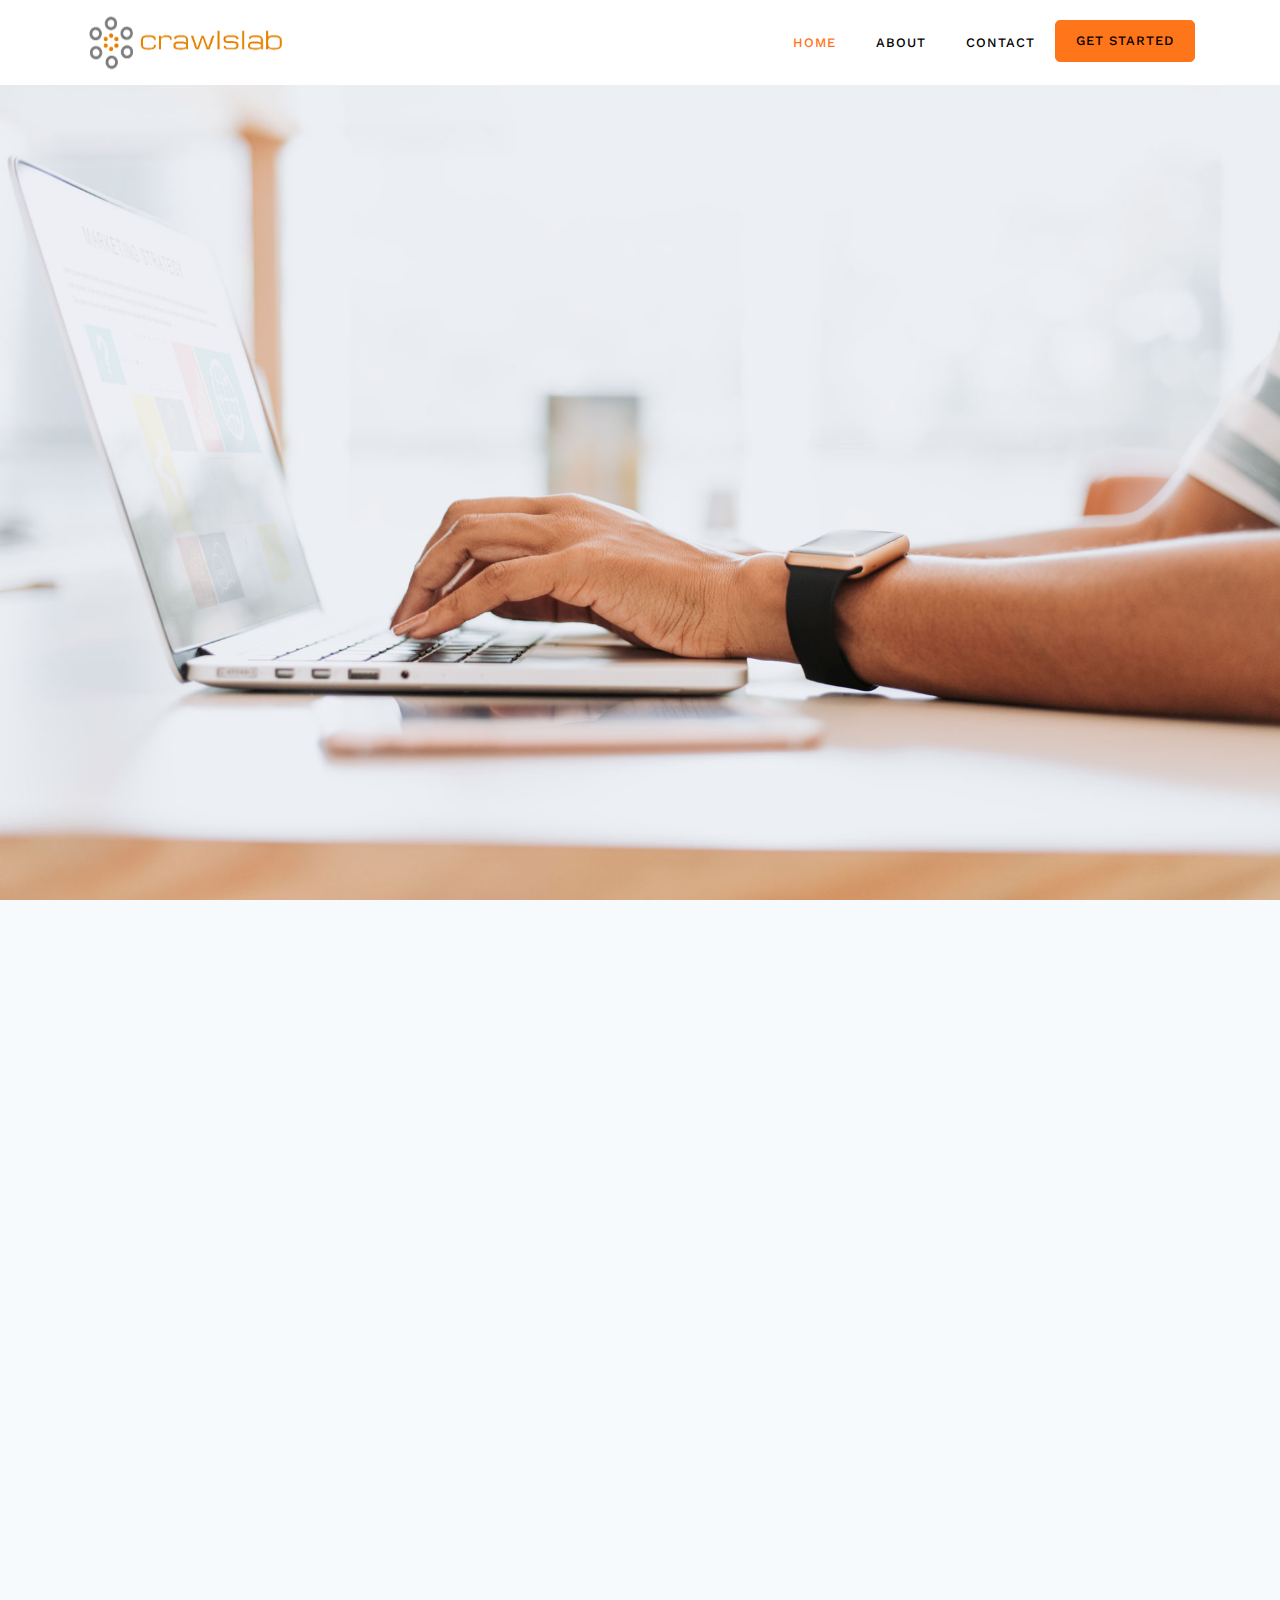
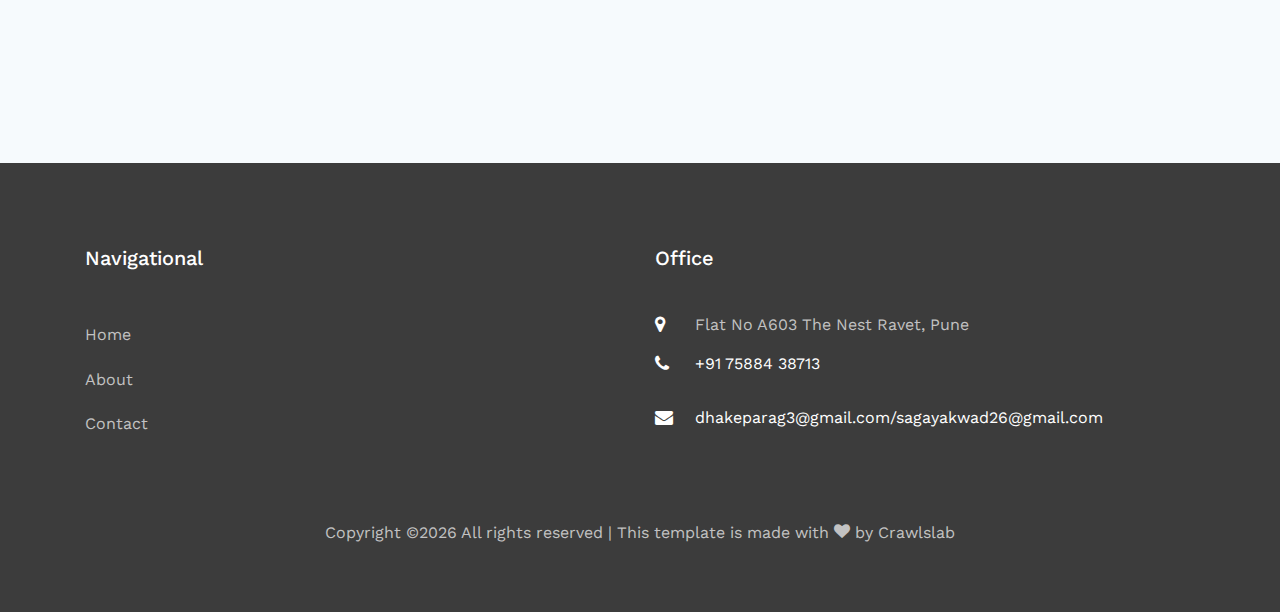
==== commit bb3c7de7: "email" ====
--- a/index.html
+++ b/index.html
@@ -56,7 +56,7 @@
 	        <div class="col-md-8 text-center d-flex align-items-center ftco-animate js-fullheight">
 	        	<div class="text mt-5">
 	        		<span class="subheading">Web Crawling</span>
-	            <h1 class="mb-3">Get data from and website</h1>
+	            <h1 class="mb-3">Get data from any website</h1>
 	            <p>Get clean data from any website without the technical expertise</p>
 	            <p><a href="#" class="btn btn-secondary px-4 py-3">Get Started Now</a></p>
 	          </div>
@@ -187,7 +187,7 @@
 	              <ul>
 	                <li><span class="icon icon-map-marker"></span><span class="text">Flat No A603 The Nest Ravet, Pune</span></li>
 	                <li><a href="#"><span class="icon icon-phone"></span><span class="text">+91 75884 38713</span></a></li>
-	                <li><a href="#"><span class="icon icon-envelope"></span><span class="text">dhakeparag3@gmail.com</span></a></li>
+	                <li><a href="#"><span class="icon icon-envelope"></span><span class="text">dhakeparag3@gmail.com/sagayakwad26@gmail.com</span></a></li>
 	              </ul>
 	            </div>
             </div>
@@ -226,4 +226,4 @@
   <script src="js/main.js"></script>
     
   </body>
-</html>+</html>
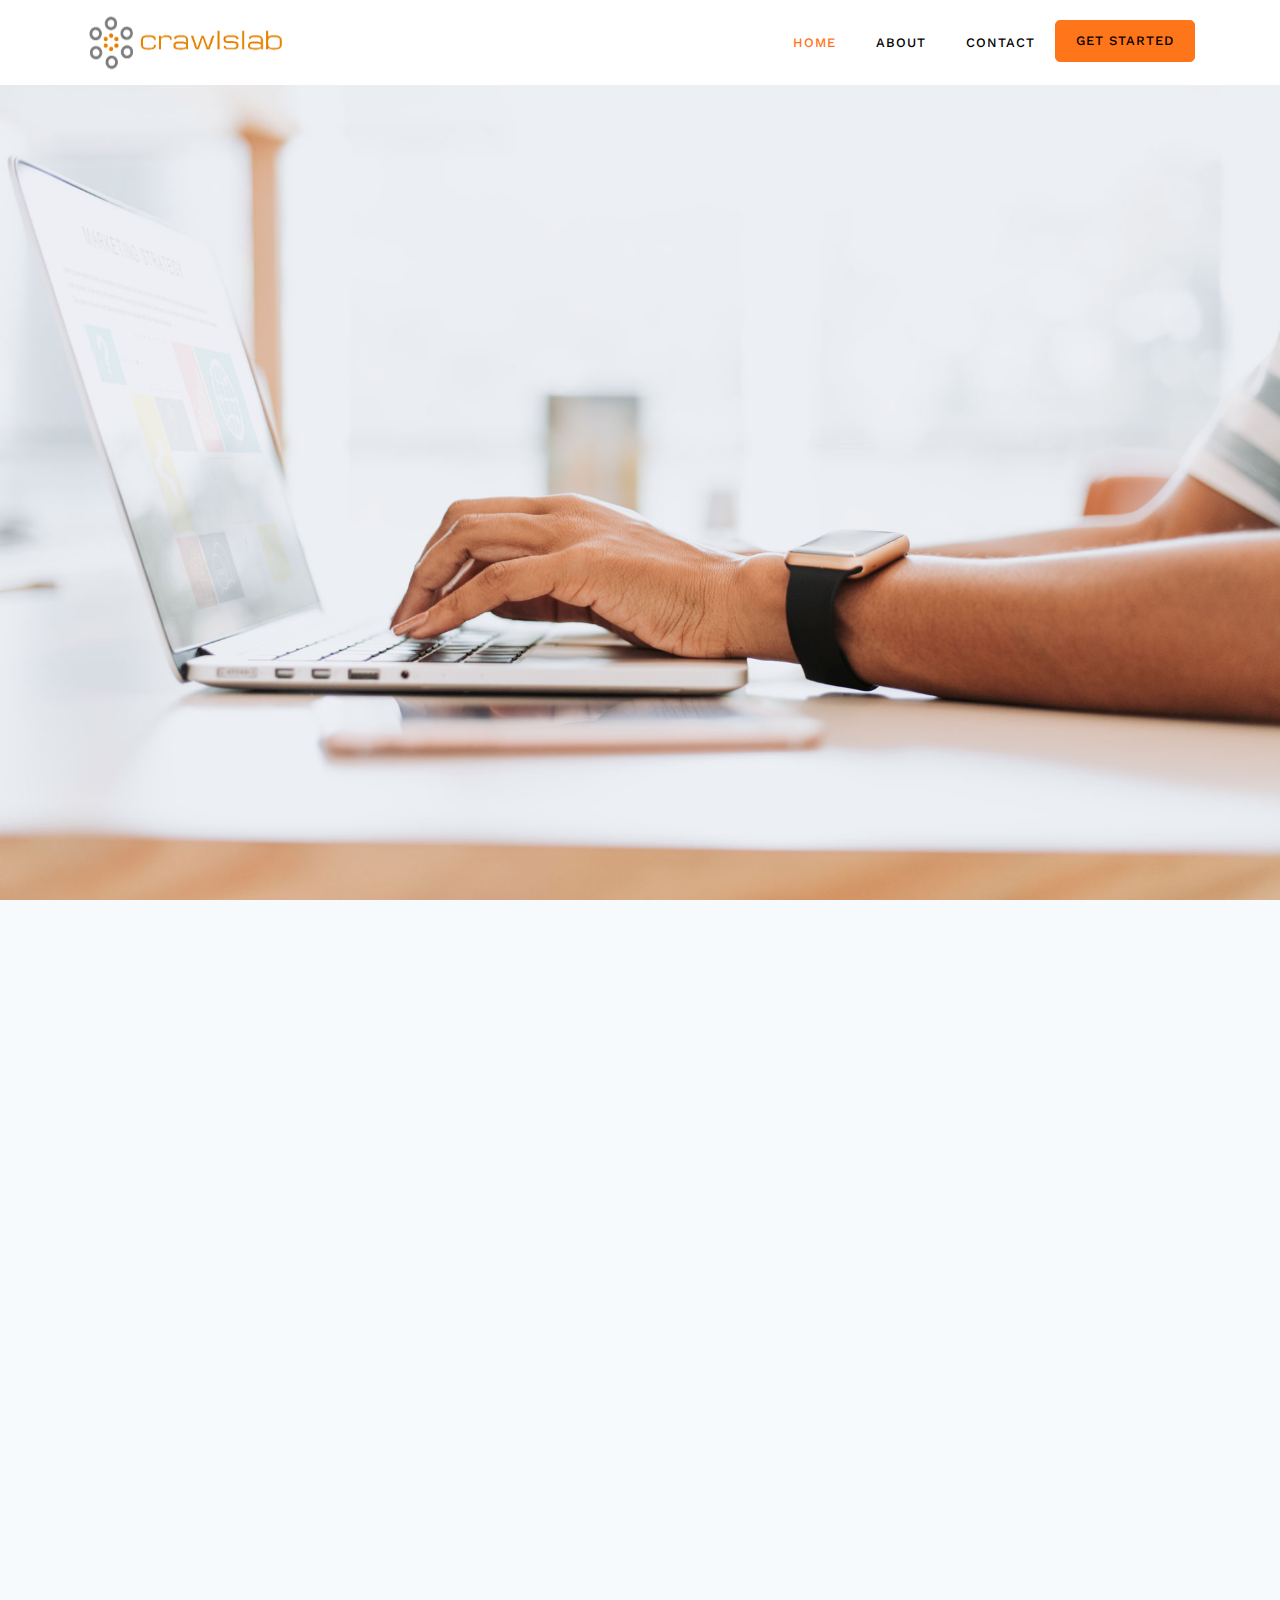
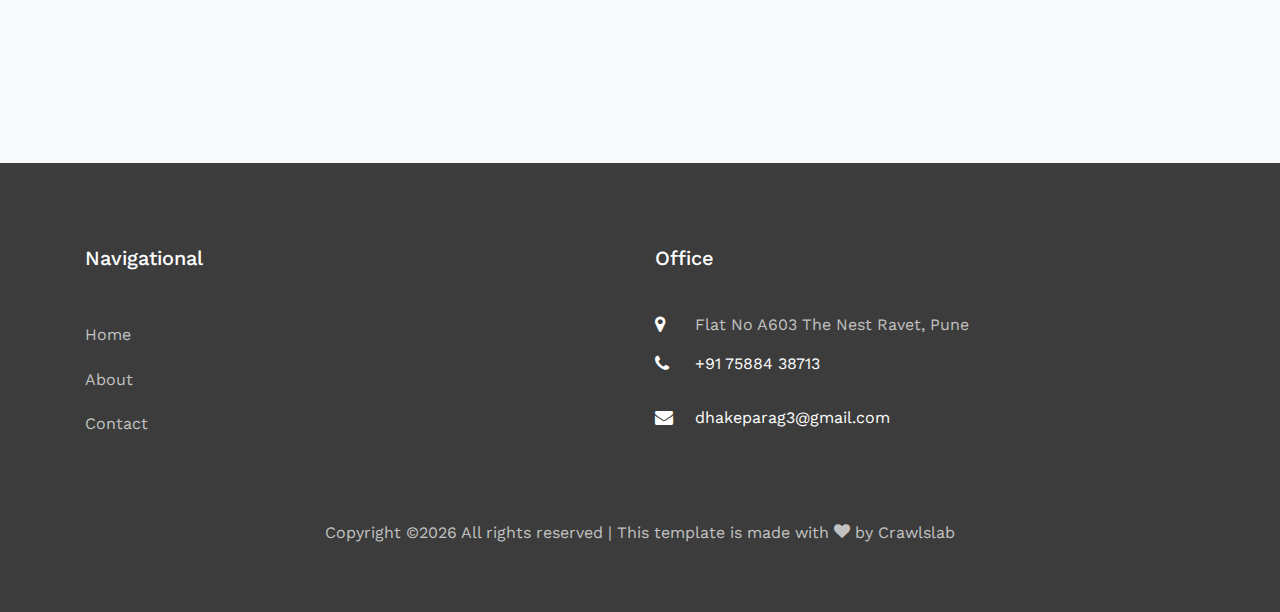
==== commit e3c703c9: "Index" ====
--- a/index.html
+++ b/index.html
@@ -187,7 +187,7 @@
 	              <ul>
 	                <li><span class="icon icon-map-marker"></span><span class="text">Flat No A603 The Nest Ravet, Pune</span></li>
 	                <li><a href="#"><span class="icon icon-phone"></span><span class="text">+91 75884 38713</span></a></li>
-	                <li><a href="#"><span class="icon icon-envelope"></span><span class="text">dhakeparag3@gmail.com/sagayakwad26@gmail.com</span></a></li>
+	                <li><a href="#"><span class="icon icon-envelope"></span><span class="text">dhakeparag3@gmail.com</span></a></li>
 	              </ul>
 	            </div>
             </div>
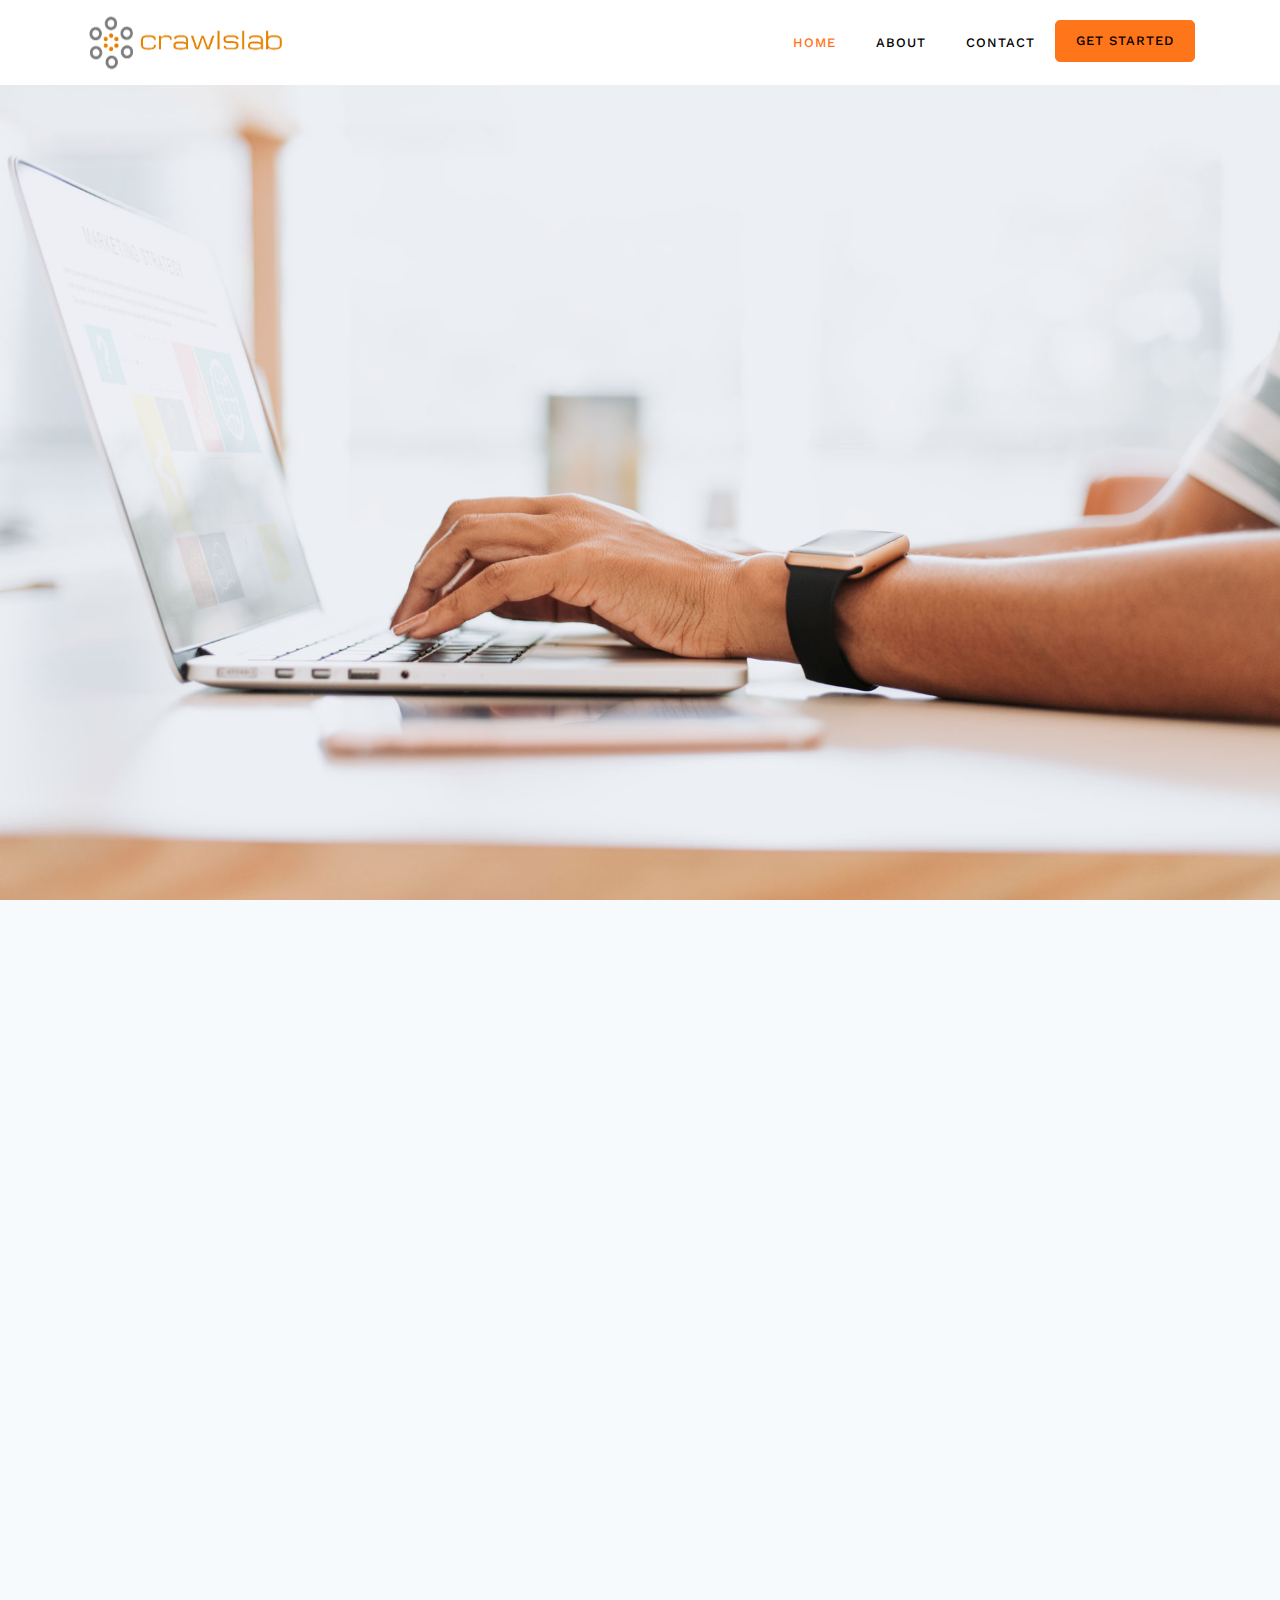
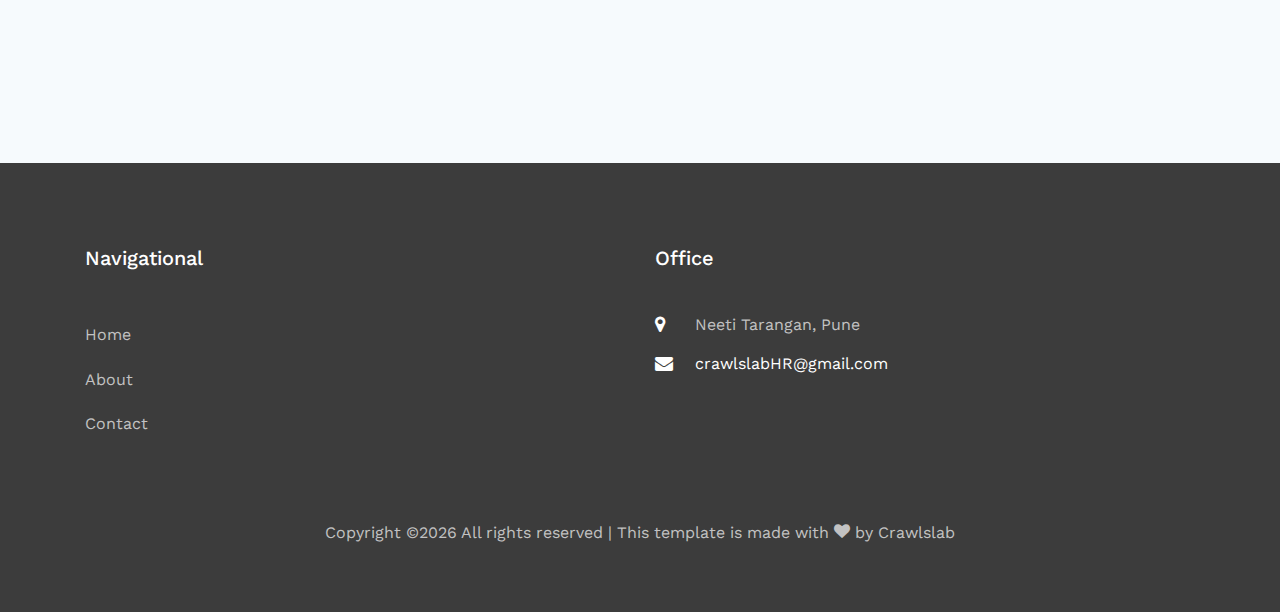
==== commit ab7d5a7d: "Update index.html" ====
--- a/index.html
+++ b/index.html
@@ -185,9 +185,9 @@
             	<h2 class="ftco-heading-2">Office</h2>
             	<div class="block-23 mb-3">
 	              <ul>
-	                <li><span class="icon icon-map-marker"></span><span class="text">Flat No A603 The Nest Ravet, Pune</span></li>
-	                <li><a href="#"><span class="icon icon-phone"></span><span class="text">+91 75884 38713</span></a></li>
-	                <li><a href="#"><span class="icon icon-envelope"></span><span class="text">dhakeparag3@gmail.com</span></a></li>
+	                <li><span class="icon icon-map-marker"></span><span class="text"> Neeti Tarangan, Pune</span></li>
+	               <!-- <li><a href="#"><span class="icon icon-phone"></span><span class="text"></span></a></li>-->
+	                <li><a href="#"><span class="icon icon-envelope"></span><span class="text">crawlslabHR@gmail.com</span></a></li>
 	              </ul>
 	            </div>
             </div>
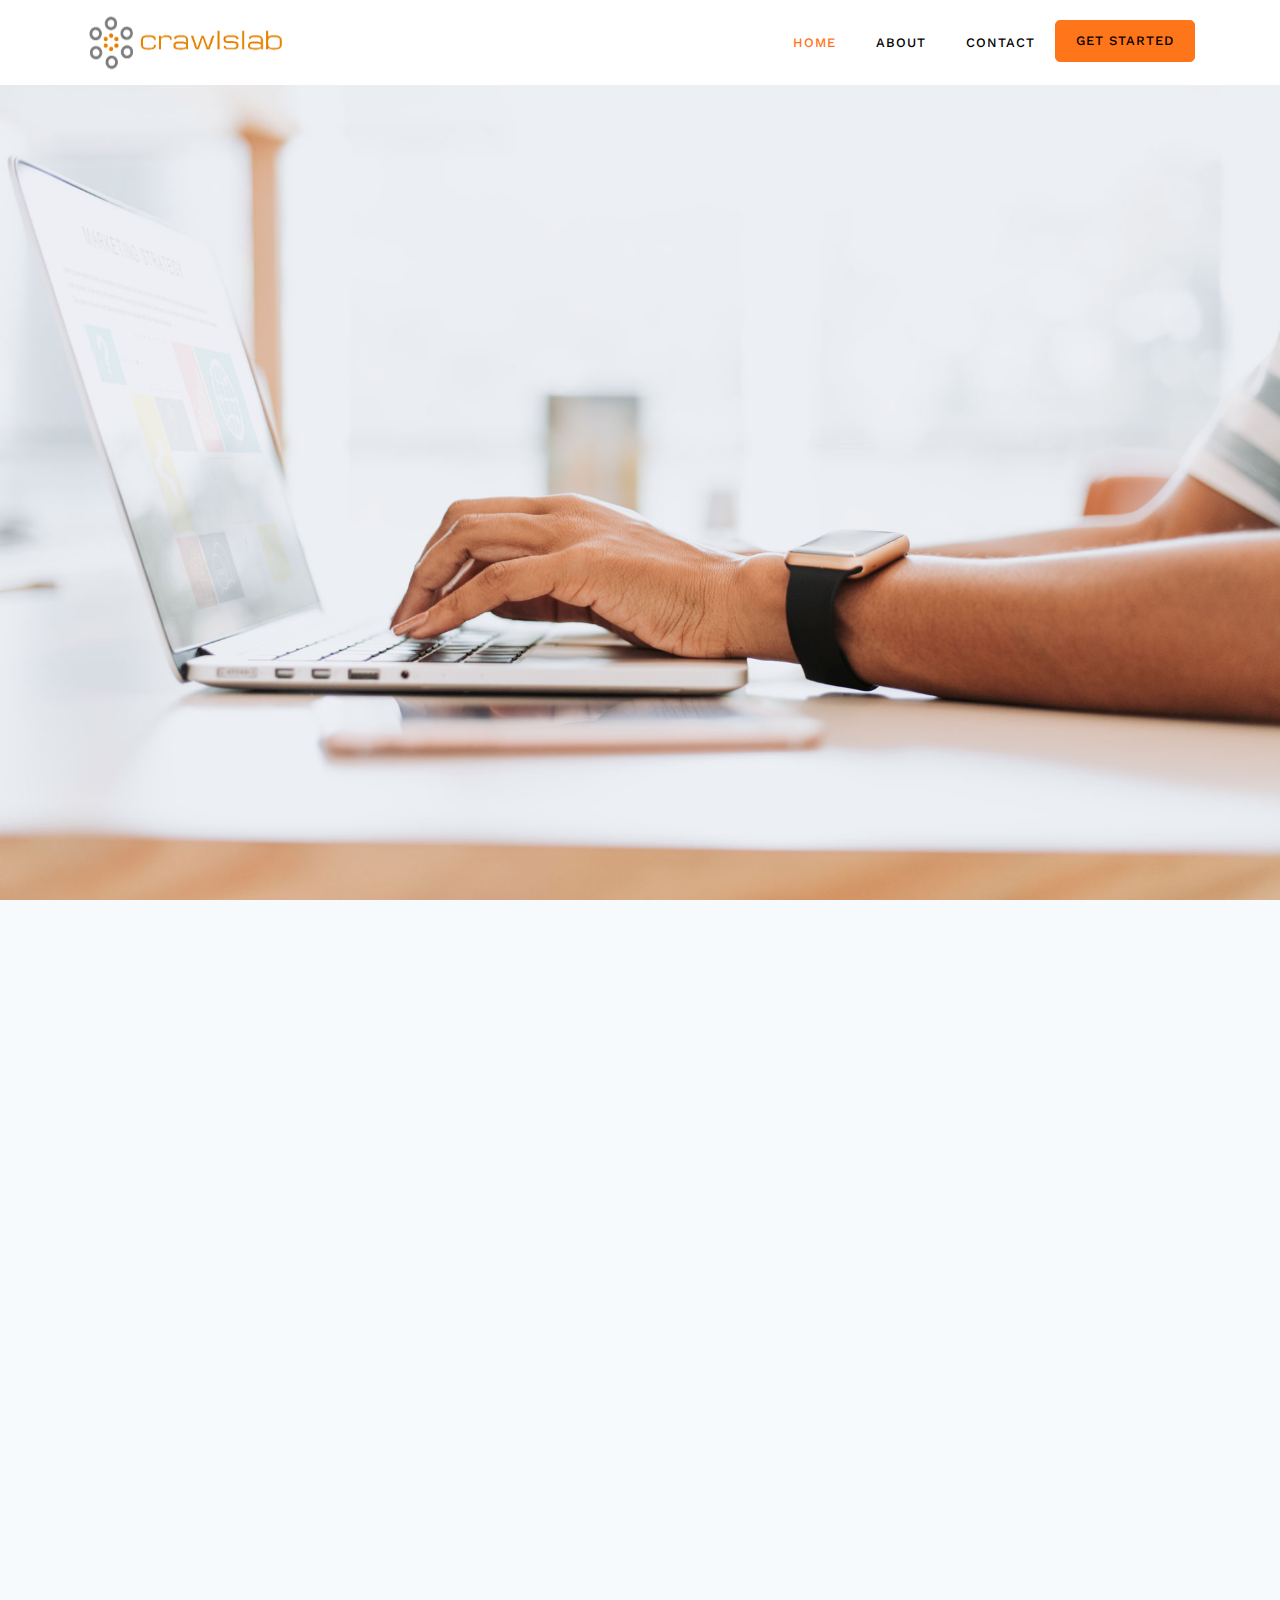
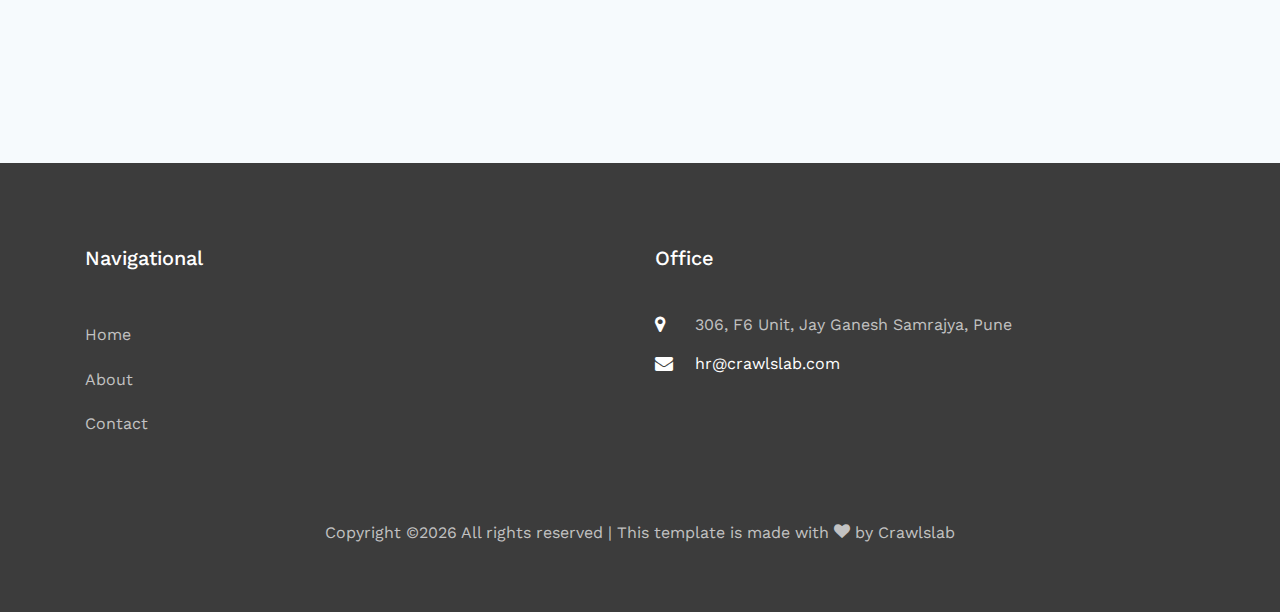
==== commit 41ef800f: "Update index.html" ====
--- a/index.html
+++ b/index.html
@@ -185,9 +185,9 @@
             	<h2 class="ftco-heading-2">Office</h2>
             	<div class="block-23 mb-3">
 	              <ul>
-	                <li><span class="icon icon-map-marker"></span><span class="text"> Neeti Tarangan, Pune</span></li>
+	                <li><span class="icon icon-map-marker"></span><span class="text">306, F6 Unit, Jay Ganesh Samrajya, Pune </span></li>
 	               <!-- <li><a href="#"><span class="icon icon-phone"></span><span class="text"></span></a></li>-->
-	                <li><a href="#"><span class="icon icon-envelope"></span><span class="text">crawlslabHR@gmail.com</span></a></li>
+	                <li><a href="#"><span class="icon icon-envelope"></span><span class="text">hr@crawlslab.com</span></a></li>
 	              </ul>
 	            </div>
             </div>
